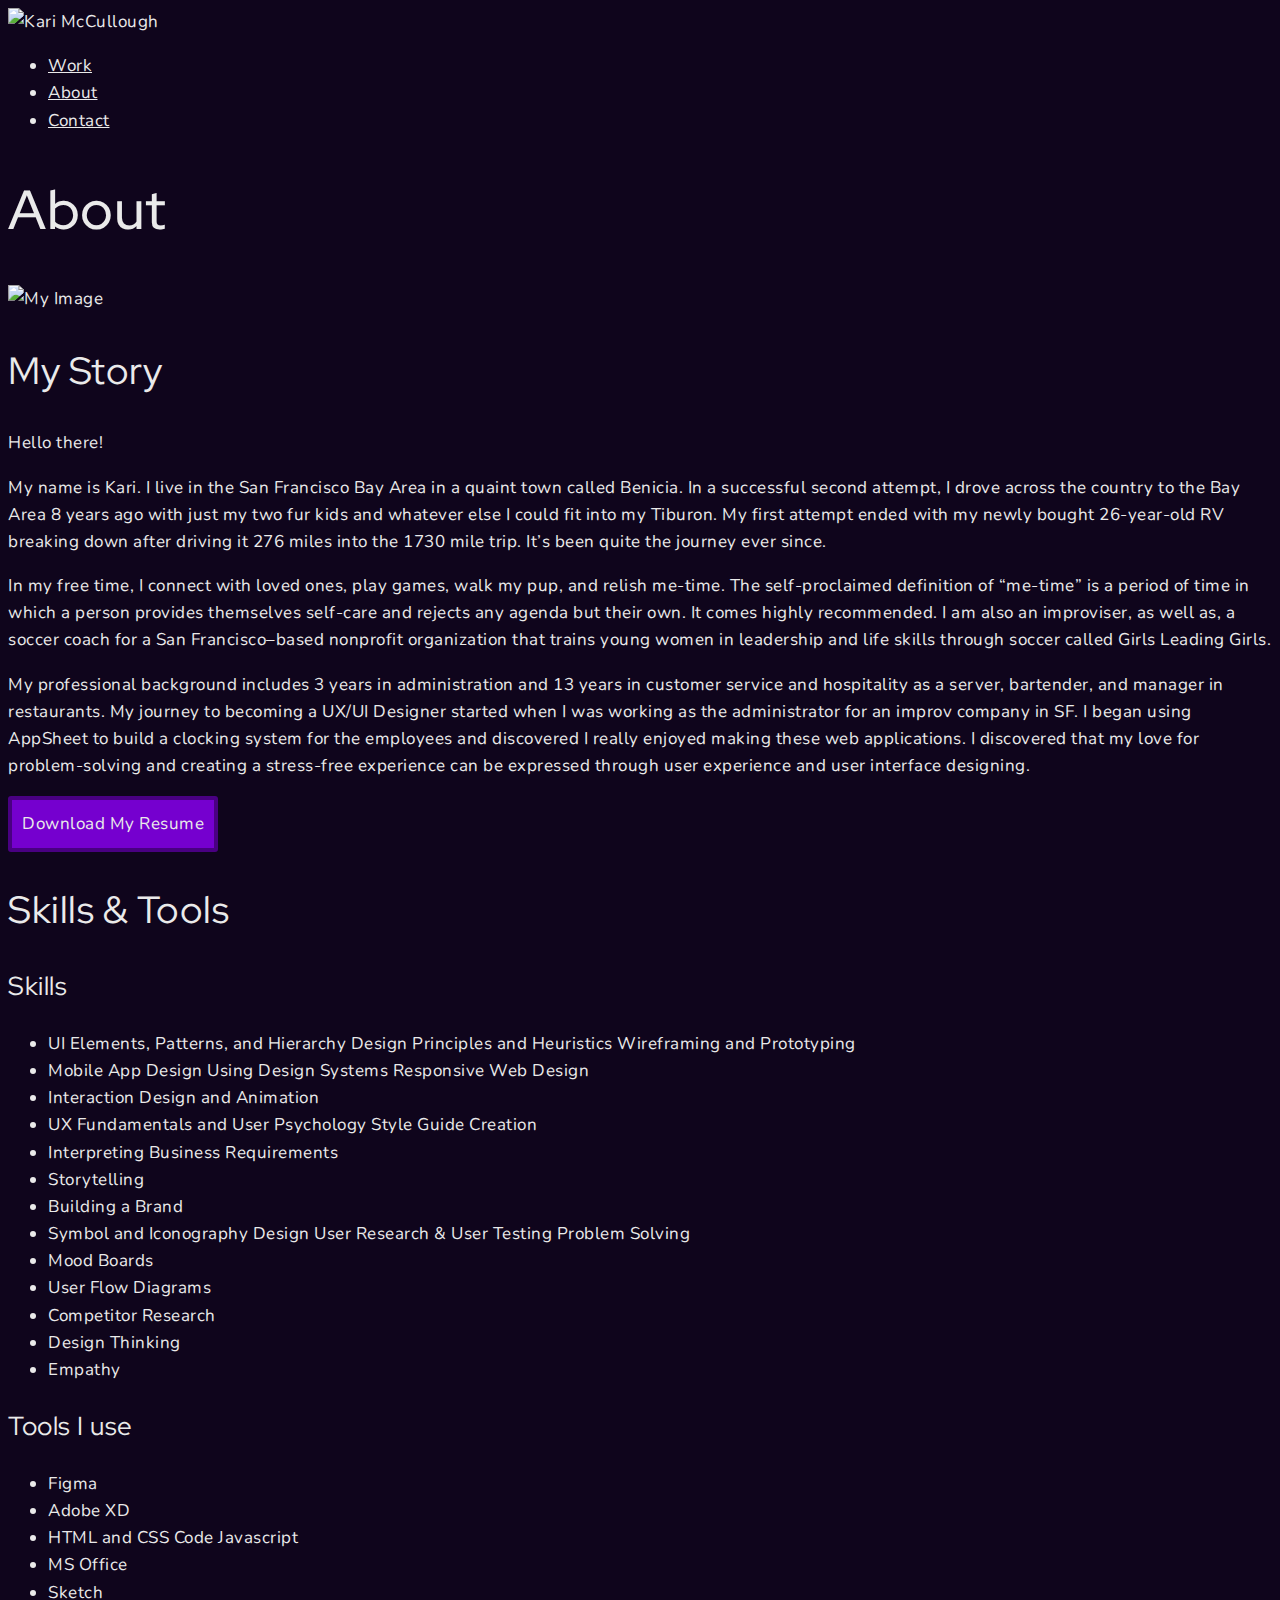
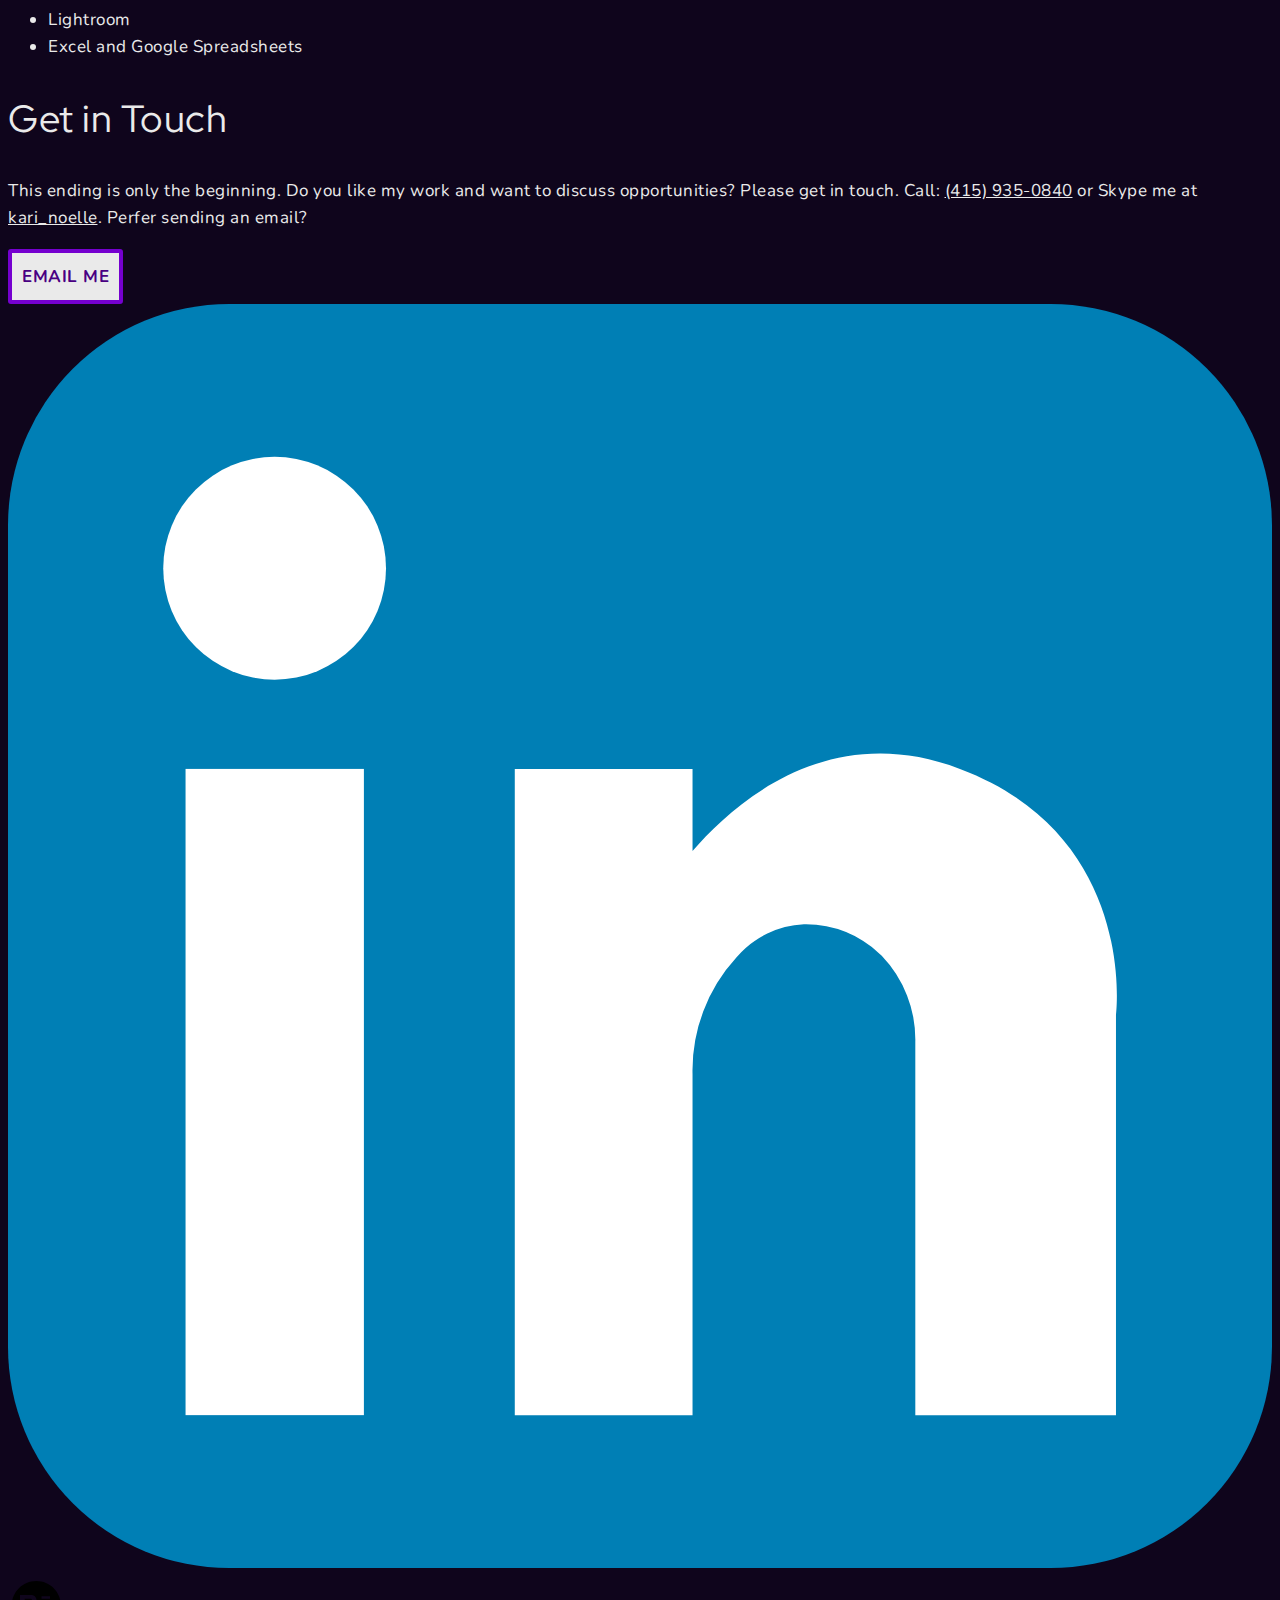
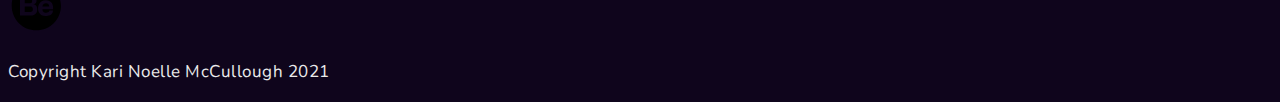
==== about.html @ 7c4b744f "Update about.html" ====
<!DOCTYPE html>
<html lang="en" dir="ltr">

<head>
  <meta charset="utf-8">
  <title>About Kari Noelle McCullough</title>
  <link rel="stylesheet" type="text/css" href="https://cdnjs.cloudflare.com/ajax/libs/normalize/8.0.1/normalize.min.css">
  <link rel="stylesheet" type="text/css" href="css/style.css">
  <link rel="preconnect" href="https://fonts.gstatic.com">
  <link href="https://fonts.googleapis.com/css2?family=Nunito:ital,wght@0,400;0,600;0,700;1,400;1,600;1,700&family=Red+Hat+Display:ital,wght@0,400;0,500;1,400;1,500&display=swap" rel="stylesheet">
  <meta name="author" content="Kari McCullough">
  <meta name="description" content="Kari McCullough UX/UI Designer Portfolio About Contact page">
  <link rel="apple-touch-icon" sizes="180x180" href="/apple-touch-icon.png">
  <link rel="icon" type="image/png" sizes="32x32" href="favicons/favicon-32x32.png">
  <link rel="icon" type="image/png" sizes="16x16" href="favicons/favicon-16x16.png">
  <link rel="manifest" href="/site.webmanifest">
  <meta name="msapplication-TileColor" content="#da532c">
  <meta name="theme-color" content="#ffffff">
  <meta name="viewport" content="width=device-width, intial-scale=1">
</head>

<body>
  <header>
    <div>
      <img src="https://via.placeholder.com/150x50?text=i-ate-my-logo" alt="Kari McCullough" class="logo">
      <nav>
        <ul>
          <li><a href="index.html">Work</a></li>
          <li><a href="about.html">About</a></li>
          <li><a href="#Contact">Contact</a></li>
        </ul>
      </nav>
    </div>
  </header>

  <main>
    <div>
      <div>
        <h1>About</h1>
      </div>
    </div>
    <div>
      <div>
        <picture>
          <source srcset="img/self/bw-436.jpg" media="(max-width:767px)">
          <img src="img/self/bw-1200.jpg" alt="My Image">
        </picture>
        <div>
          <h2>My Story</h2>
          <p>Hello there!</p>
          <p>My name is Kari. I live in the San Francisco Bay Area in a quaint town called Benicia. In a successful second attempt, I drove across the country to the Bay Area 8 years ago with just my two fur kids and whatever else I could fit into my
            Tiburon. My first attempt ended with my newly bought 26-year-old RV breaking down after driving it 276 miles into the 1730 mile trip. It’s been quite the journey ever since.</p>
          <p>In my free time, I connect with loved ones, play games, walk my pup, and relish me-time. The self-proclaimed definition of “me-time” is a period of time in which a person provides themselves self-care and rejects any agenda but their
            own. It comes highly recommended. I am also an improviser, as well as, a soccer coach for a San Francisco–based nonprofit organization that trains young women in leadership and life skills through soccer called Girls Leading Girls.</p>
          <p>My professional background includes 3 years in administration and 13 years in customer service and hospitality as a server, bartender, and manager in restaurants. My journey to becoming a UX/UI Designer started when I was working as the
            administrator for an improv company in SF. I began using AppSheet to build a clocking system for the employees and discovered I really enjoyed making these web applications. I discovered that my love for problem-solving and creating a
            stress-free experience can be expressed through user experience and user interface designing.</p>
          <a href="files/resume.pdf" class="button" download>Download My Resume</a>
        </div>
        <div>
          <h2>Skills & Tools</h2>
          <div>
            <h3>Skills</h3>
            <ul>
              <li>UI Elements, Patterns, and Hierarchy Design Principles and Heuristics Wireframing and Prototyping</li>
              <li>Mobile App Design Using Design Systems Responsive Web Design</li>
              <li>Interaction Design and Animation</li>
              <li>UX Fundamentals and User Psychology Style Guide Creation</li>
              <li>Interpreting Business Requirements</li>
              <li>Storytelling</li>
              <li>Building a Brand</li>
              <li>Symbol and Iconography Design User Research & User Testing Problem Solving</li>
              <li>Mood Boards</li>
              <li>User Flow Diagrams</li>
              <li>Competitor Research</li>
              <li>Design Thinking</li>
              <li>Empathy</li>
            </ul>
          </div>
          <div>
            <h3>Tools I use</h3>
            <ul>
              <li>Figma</li>
              <li>Adobe XD</li>
              <li>HTML and CSS Code Javascript</li>
              <li>MS Office</li>
              <li>Sketch</li>
              <li>Lightroom</li>
              <li>Excel and Google Spreadsheets</li>
            </ul>
          </div>
        </div>
      </div>
    </div>
  </main>

  <footer id="contact">
    <div>
      <h2>Get in Touch</h2>
      <p>
        This ending is only the beginning. Do you like my work and want to discuss opportunities? Please get in touch. Call: <a href="tel:‪415-935-0840‬">‪(415) 935-0840‬</a> or Skype me at <a href="skype:kari_noelle">kari_noelle</a>. Perfer sending
        an email?
      </p>
      <div>
        <a href="mailto:thekarinoelle@gmail.com" class="button contact">Email me</a>
      </div>
      <div class="social-icons">
        <a href="https://www.linkedin.com/in/kari-mccullough-8a9638170/" target="_blank">
          <svg viewBox="0 0 64 64" xmlns="http://www.w3.org/2000/svg">
            <defs>
              <style>
                .cls-1 {
                  fill: #007fb5;
                }

                .cls-2 {
                  fill: #fff;
                }
              </style>
            </defs>
            <title />
            <g data-name="14-linkedin" id="_14-linkedin">
              <rect class="cls-1" height="64" rx="11.2" ry="11.2" width="64" />
              <rect class="cls-2" height="32.72" width="9.03" x="8.99" y="23.54" />
              <path class="cls-2" d="M48.2,23.54C41.54,21,36.72,25.3,34.66,27.7V23.54h-9V56.26h9V39a8.45,8.45,0,0,1,2.23-5.92,4.75,4.75,0,0,1,3.41-1.67A5.42,5.42,0,0,1,44.24,33a6.13,6.13,0,0,1,1.7,4.35V56.26H56.1V36S57.23,26.92,48.2,23.54Z" />
              <circle class="cls-2" cx="13.5" cy="13.38" r="5.64" />
            </g>
          </svg>
        </a>
        <a href="https://www.behance.net/thekarinoelle" target="_blank">
          <svg enable-background="new 0 0 56.693 56.693" height="56.693px" id="Layer_1" version="1.1" viewBox="0 0 56.693 56.693" width="56.693px" xml:space="preserve" xmlns="http://www.w3.org/2000/svg" xmlns:xlink="http://www.w3.org/1999/xlink">
            <g>
              <path d="M38.031,27.257c-3.174,0-3.615,3.168-3.615,3.168h6.748C41.164,30.425,41.207,27.257,38.031,27.257z" />
              <path d="M22.721,30.425h-5.982v5.492h5.296c0.09,0,0.225,0.002,0.383,0c0.852-0.02,2.467-0.268,2.467-2.67   C24.885,30.396,22.721,30.425,22.721,30.425z" />
              <path
                d="M28.348,5.101c-13.6,0-24.625,11.023-24.625,24.623c0,13.6,11.025,24.625,24.625,24.625   c13.598,0,24.623-11.025,24.623-24.625C52.971,16.125,41.945,5.101,28.348,5.101z M33.531,20.231h8.477v2.53h-8.477V20.231z    M29.246,33.503c0,6.271-6.525,6.064-6.525,6.064h-5.982h-0.175h-4.535V19.021h4.535h0.175h5.982c3.248,0,5.812,1.794,5.812,5.47   c0,3.676-3.135,3.91-3.135,3.91C29.531,28.401,29.246,33.503,29.246,33.503z M45.104,33.167H34.457   c0,3.816,3.615,3.576,3.615,3.576c3.414,0,3.295-2.211,3.295-2.211h3.617c0,5.867-7.033,5.465-7.033,5.465   c-8.436,0-7.893-7.855-7.893-7.855s-0.008-7.893,7.893-7.893C46.268,24.249,45.104,33.167,45.104,33.167z" />
              <path d="M24.174,24.81c0-2.137-1.453-2.137-1.453-2.137h-0.77h-5.212v4.584h5.611C23.318,27.257,24.174,26.946,24.174,24.81z" />
            </g>
          </svg>
        </a>
      </div>
      <div>
        <p>Copyright Kari Noelle McCullough 2021</p>
      </div>
    </div>
  </footer>
</body>

</html>
---- css/style.css ----
/*
colors used:
Primary Color (LightPurple): #7500CF;
Secondary Color (DarkPurple): #490082;
Font (White): #EAEAEA;
Background (Black): #0F051C;

  font-family: 'Red Hat Display', sans-serif;
*/
body {
  background-color: #0F051C;
  font-family: 'Nunito', sans-serif;
  font-size: 17px;
  font-weight: 400;
  line-height: 1.6;
  letter-spacing: 0.5px;
  color: #EAEAEA;
}

h1, h2, h3, h4 {
  font-family: 'Red Hat Display', sans-serif;
  line-height: 1.4;
}

h1 {
  font-size: 3.25em;
  font-weight: 500;
}

h2 {
  font-size: 2.25em;
  font-weight: 400;
}

h3 {
  font-size: 1.5em;
  font-weight: 400;
}

h4 {
  font-size: 1.35em;
  font-weight: 500;
}

img {
  width: 100%;
}

a {
  background-color: #0F051C;
  color: #EAEAEA;
  text-decoration: underline;
}

a:visited {
  color: #EAEAEA;
}

a:hover,
a:focus {
  background-color: #0F051C;
  color: #7500CF;
  text-decoration: underline;
}

a:active {
  background-color: #0F051C;
  color: #490082;
}

.button {
  display: inline-block;
  background-color: #7500CF;
  color: #EAEAEA;
  font-weight: 400;
  padding: 10px;
  border-radius: 3px;
  border: 4px solid #490082;
  transition: 0.2s opacity;
  text-decoration: none;
}

.button:hover {
  color: #EAEAEA;
  background-color: #490082;
  text-decoration: none;
}

.button:active {
  color: #490082;
  background-color: #EAEAEA;
  text-decoration: none;
}

.button.contact {
  background-color: #EAEAEA;
  color: #490082;
  font-weight: 700;
  text-transform: uppercase;
  border: 4px solid #7500CF;
  text-decoration: none;
}

.button.contact:hover {
  background-color: #7500CF;
  color: #EAEAEA;
  font-weight: 700;
  text-transform: uppercase;
  text-decoration: none;
}

.button.contact:active {
  background-color: #EAEAEA;
  color: #490082;
  font-weight: 700;
  text-transform: uppercase;
  border: 4px solid #7500CF;
  text-decoration: none;
}

#watchguide-main {
  background-color: #333333;
  font-family: 'Fira Sans Condensed', sans-serif;
  font-size: 36px;
  font-weight: 400;
  color: Black;
}

.watchguide.header1{
  background-color: #333333;
  font-family: 'Fira Sans Condensed', sans-serif;
  font-size: 72px;
  font-weight: 700;
  letter-spacing: 0.37px;
  color: #E2AB41;
}

.watchguide.header2 {
  background-color: #333333;
  font-family: 'Fira Sans Condensed', sans-serif;
  font-size: 48px;
  font-weight: 700;
  letter-spacing: 0.37px;
  color: #E2AB41;
}

.watchguide.header3 {
  background-color: #333333;
  font-family: 'Fira Sans Condensed', sans-serif;
  font-size: 36px;
  font-weight: 400;
  color: #ffffff;
}

.watchguide.section.background {
  background-color: rgba(255, 255, 255, 0.87);
  color: black;
}

/*
colors used:
Primary Color (LightPurple): #7500CF;
Secondary Color (DarkPurple): #490082;
Font (White): #EAEAEA;
Background (Black): #0F051C;

  font-family: 'Red Hat Display', sans-serif;
*/
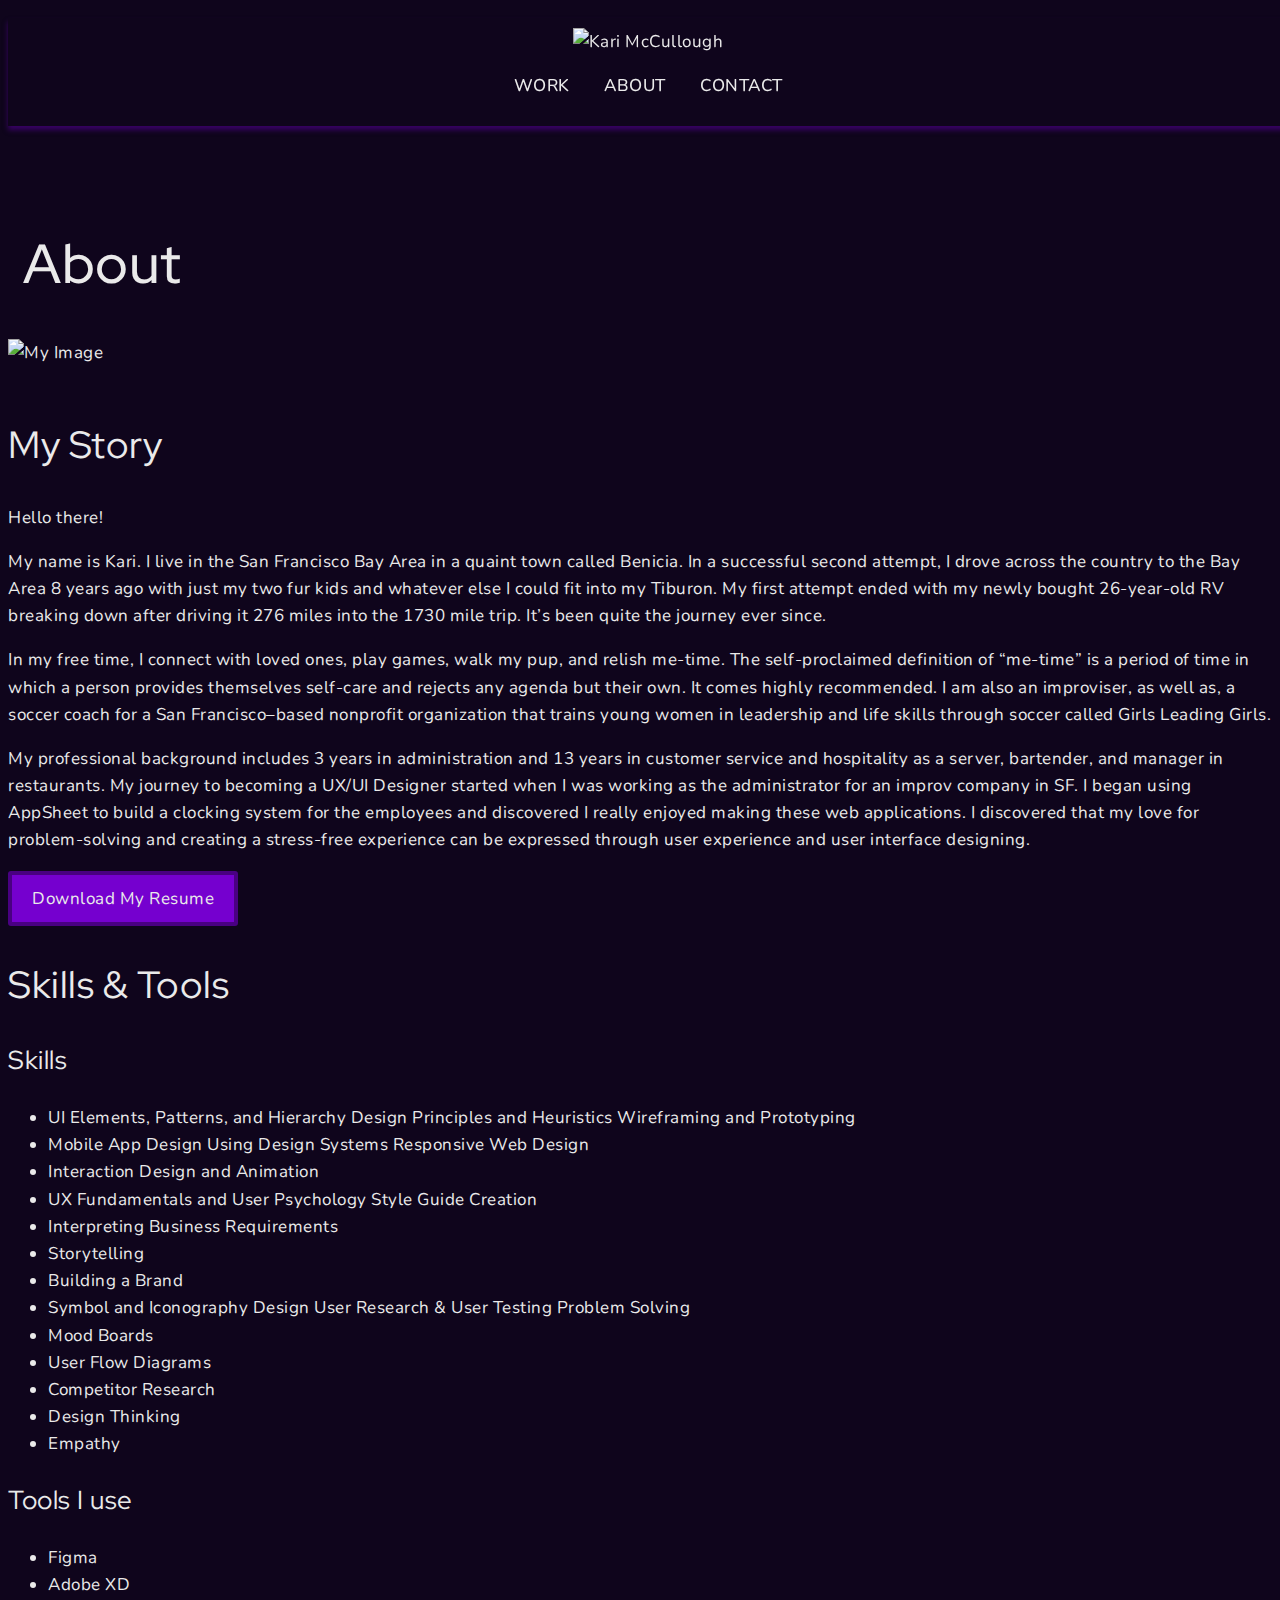
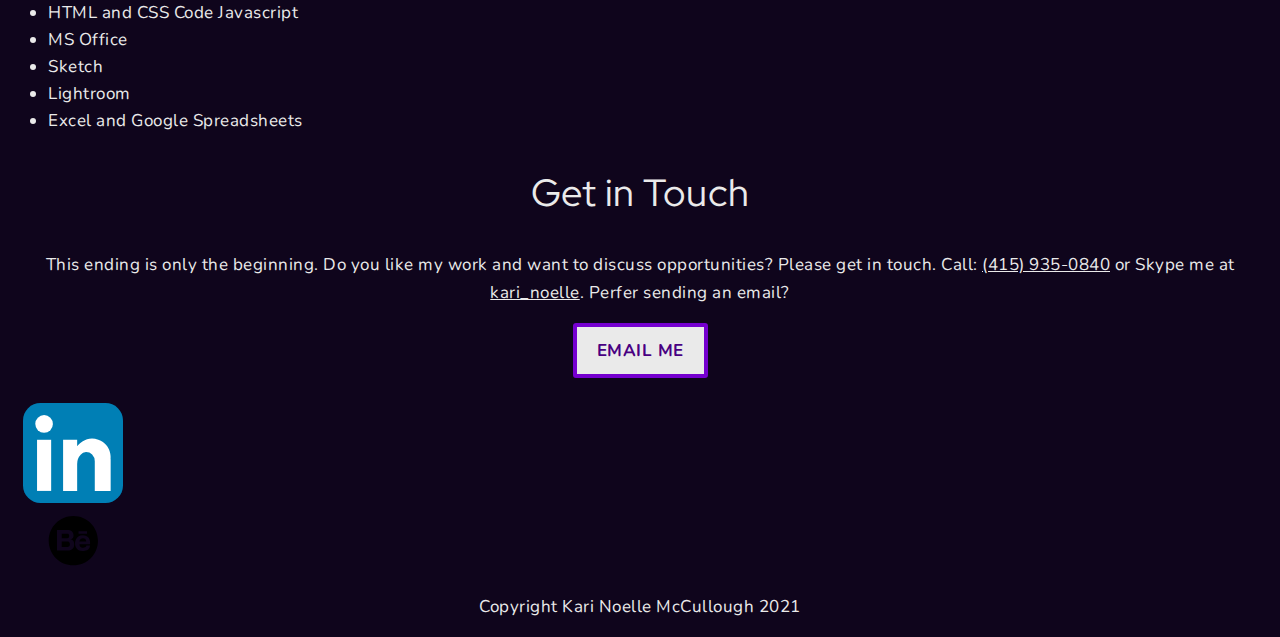
==== commit 9dc4ae35: "update about.html, css/style.css, index.html, watchguide.html" ====
--- a/about.html
+++ b/about.html
@@ -21,10 +21,10 @@
 
 <body>
   <header>
-    <div>
+    <div class="container">
       <img src="https://via.placeholder.com/150x50?text=i-ate-my-logo" alt="Kari McCullough" class="logo">
       <nav>
-        <ul>
+        <ul class="navigation">
           <li><a href="index.html">Work</a></li>
           <li><a href="about.html">About</a></li>
           <li><a href="#Contact">Contact</a></li>
@@ -34,25 +34,28 @@
   </header>
 
   <main>
-    <div>
-      <div>
+    <div id="hero">
+      <div class="container">
         <h1>About</h1>
       </div>
-    </div>
-    <div>
       <div>
         <picture>
           <source srcset="img/self/bw-436.jpg" media="(max-width:767px)">
           <img src="img/self/bw-1200.jpg" alt="My Image">
         </picture>
+      </div>
+    </div>
+    <div id="about">
         <div>
           <h2>My Story</h2>
           <p>Hello there!</p>
-          <p>My name is Kari. I live in the San Francisco Bay Area in a quaint town called Benicia. In a successful second attempt, I drove across the country to the Bay Area 8 years ago with just my two fur kids and whatever else I could fit into my
+          <p>My name is Kari. I live in the San Francisco Bay Area in a quaint town called Benicia. In a successful second attempt, I drove across the country to the Bay Area 8 years ago with just my two fur kids and whatever else I could fit into
+            my
             Tiburon. My first attempt ended with my newly bought 26-year-old RV breaking down after driving it 276 miles into the 1730 mile trip. It’s been quite the journey ever since.</p>
           <p>In my free time, I connect with loved ones, play games, walk my pup, and relish me-time. The self-proclaimed definition of “me-time” is a period of time in which a person provides themselves self-care and rejects any agenda but their
             own. It comes highly recommended. I am also an improviser, as well as, a soccer coach for a San Francisco–based nonprofit organization that trains young women in leadership and life skills through soccer called Girls Leading Girls.</p>
-          <p>My professional background includes 3 years in administration and 13 years in customer service and hospitality as a server, bartender, and manager in restaurants. My journey to becoming a UX/UI Designer started when I was working as the
+          <p>My professional background includes 3 years in administration and 13 years in customer service and hospitality as a server, bartender, and manager in restaurants. My journey to becoming a UX/UI Designer started when I was working as
+            the
             administrator for an improv company in SF. I began using AppSheet to build a clocking system for the employees and discovered I really enjoyed making these web applications. I discovered that my love for problem-solving and creating a
             stress-free experience can be expressed through user experience and user interface designing.</p>
           <a href="files/resume.pdf" class="button" download>Download My Resume</a>
@@ -91,18 +94,22 @@
           </div>
         </div>
       </div>
-    </div>
   </main>
 
   <footer id="contact">
-    <div>
-      <h2>Get in Touch</h2>
+    <div class="container">
+      <div>
+        <h2>Get in Touch</h2>
+      </div>
       <p>
         This ending is only the beginning. Do you like my work and want to discuss opportunities? Please get in touch. Call: <a href="tel:‪415-935-0840‬">‪(415) 935-0840‬</a> or Skype me at <a href="skype:kari_noelle">kari_noelle</a>. Perfer sending
         an email?
       </p>
       <div>
         <a href="mailto:thekarinoelle@gmail.com" class="button contact">Email me</a>
+      </div>
+      <div class="row">
+
       </div>
       <div class="social-icons">
         <a href="https://www.linkedin.com/in/kari-mccullough-8a9638170/" target="_blank">
--- a/css/style.css
+++ b/css/style.css
@@ -7,6 +7,26 @@
 
   font-family: 'Red Hat Display', sans-serif;
 */
+* {
+  box-sizing: border-box;
+}
+
+header {
+  background-color: #0F051C;
+  color: #EAEAEA;
+  padding: 10px 0;
+  margin: 10px auto;
+  text-align: center;
+  list-style-type: none;
+  box-shadow: 0px 4px 5px 0px rgba(73, 0, 130, 0.70);
+  position: fixed;
+  width: 100%;
+}
+
+main {
+  padding-top: 160px;
+}
+
 body {
   background-color: #0F051C;
   font-family: 'Nunito', sans-serif;
@@ -53,6 +73,7 @@
 }
 
 a:visited {
+  background-color: #0F051C;
   color: #EAEAEA;
 }
 
@@ -73,7 +94,7 @@
   background-color: #7500CF;
   color: #EAEAEA;
   font-weight: 400;
-  padding: 10px;
+  padding: 10px 20px;
   border-radius: 3px;
   border: 4px solid #490082;
   transition: 0.2s opacity;
@@ -121,40 +142,141 @@
 #watchguide-main {
   background-color: #333333;
   font-family: 'Fira Sans Condensed', sans-serif;
-  font-size: 36px;
-  font-weight: 400;
+  font-size: 16px;
+  font-weight: 400;
+  letter-spacing: 0.5px;
   color: Black;
-}
-
-.watchguide.header1{
+  max-width: 90%;
+  margin: auto;
+}
+
+#watchguide-main h1 {
   background-color: #333333;
   font-family: 'Fira Sans Condensed', sans-serif;
-  font-size: 72px;
+  font-size: 3.8em;
+  font-weight: 700;
+  letter-spacing: 0.374px;
+  color: #E2AB41;
+}
+
+#watchguide-main h2 {
+  background-color: #333333;
+  font-family: 'Fira Sans Condensed', sans-serif;
+  font-size: 2em;
   font-weight: 700;
   letter-spacing: 0.37px;
   color: #E2AB41;
 }
 
-.watchguide.header2 {
-  background-color: #333333;
-  font-family: 'Fira Sans Condensed', sans-serif;
-  font-size: 48px;
-  font-weight: 700;
-  letter-spacing: 0.37px;
-  color: #E2AB41;
-}
-
-.watchguide.header3 {
-  background-color: #333333;
-  font-family: 'Fira Sans Condensed', sans-serif;
-  font-size: 36px;
-  font-weight: 400;
+#watchguide-main h3 {
+  background-color: #333333;
   color: #ffffff;
-}
-
-.watchguide.section.background {
+  font-size: 1.5em;
+}
+
+.section-light-background {
   background-color: rgba(255, 255, 255, 0.87);
   color: black;
+  padding: 10px;
+}
+
+/* Layout styling */
+.container {
+  padding: 0 15px;
+}
+
+.row {
+  margin: 25px 0;
+  /* 25px top and bottom, 0 left and right */
+}
+
+#hero {
+  background-color: #0F051C;
+  color: #EAEAEA;
+  padding: 20px 0;
+  display: inline-block;
+  width: 100%;
+}
+
+#hero h1 {
+  margin: 0;
+  padding: 0.67em 0;
+}
+
+#work .row {
+  padding-bottom: 25px;
+  border-bottom: 1px solid #4a4a4a
+}
+
+#work h3 {
+  text-align: center;
+  /* Centers text */
+}
+
+#work p {
+  text-align: center;
+  /* Centers text */
+}
+
+#contact {
+  text-align: center;
+}
+
+.logo {
+  max-width: 250px;
+}
+
+nav>ul {
+  list-style-type: none;
+  padding: 0;
+  display: inline-block;
+  width: 100%;
+}
+
+nav>ul>li {
+  display: inline-block;
+}
+
+nav>ul>li>a {
+  padding: 0 15px;
+  text-transform: uppercase;
+  font-weight: 500;
+  color: #EAEAEA;
+  background-color: #0F051C;
+  text-decoration: none;
+}
+
+nav>ul>li>a:visited {
+  color: #EAEAEA;
+  background-color: #0F051C;
+  text-decoration: none;
+}
+
+nav>ul>li>a:hover
+nav>ul>li>a:focus{
+  color: #7500CF;
+  font-weight: 700;
+  background-color: #0F051C;
+  text-decoration: underline;
+}
+
+nav>ul>li>a:active {
+  color: #490082;
+  background-color: #0F051C;
+  text-decoration: none;
+}
+
+.social-icons {
+  max-width: 100px;
+}
+
+.project-covers {
+  max-width: 90%;
+}
+
+#watchguide-palette {
+  max-width: 458px;
+  position: static;
 }
 
 /*
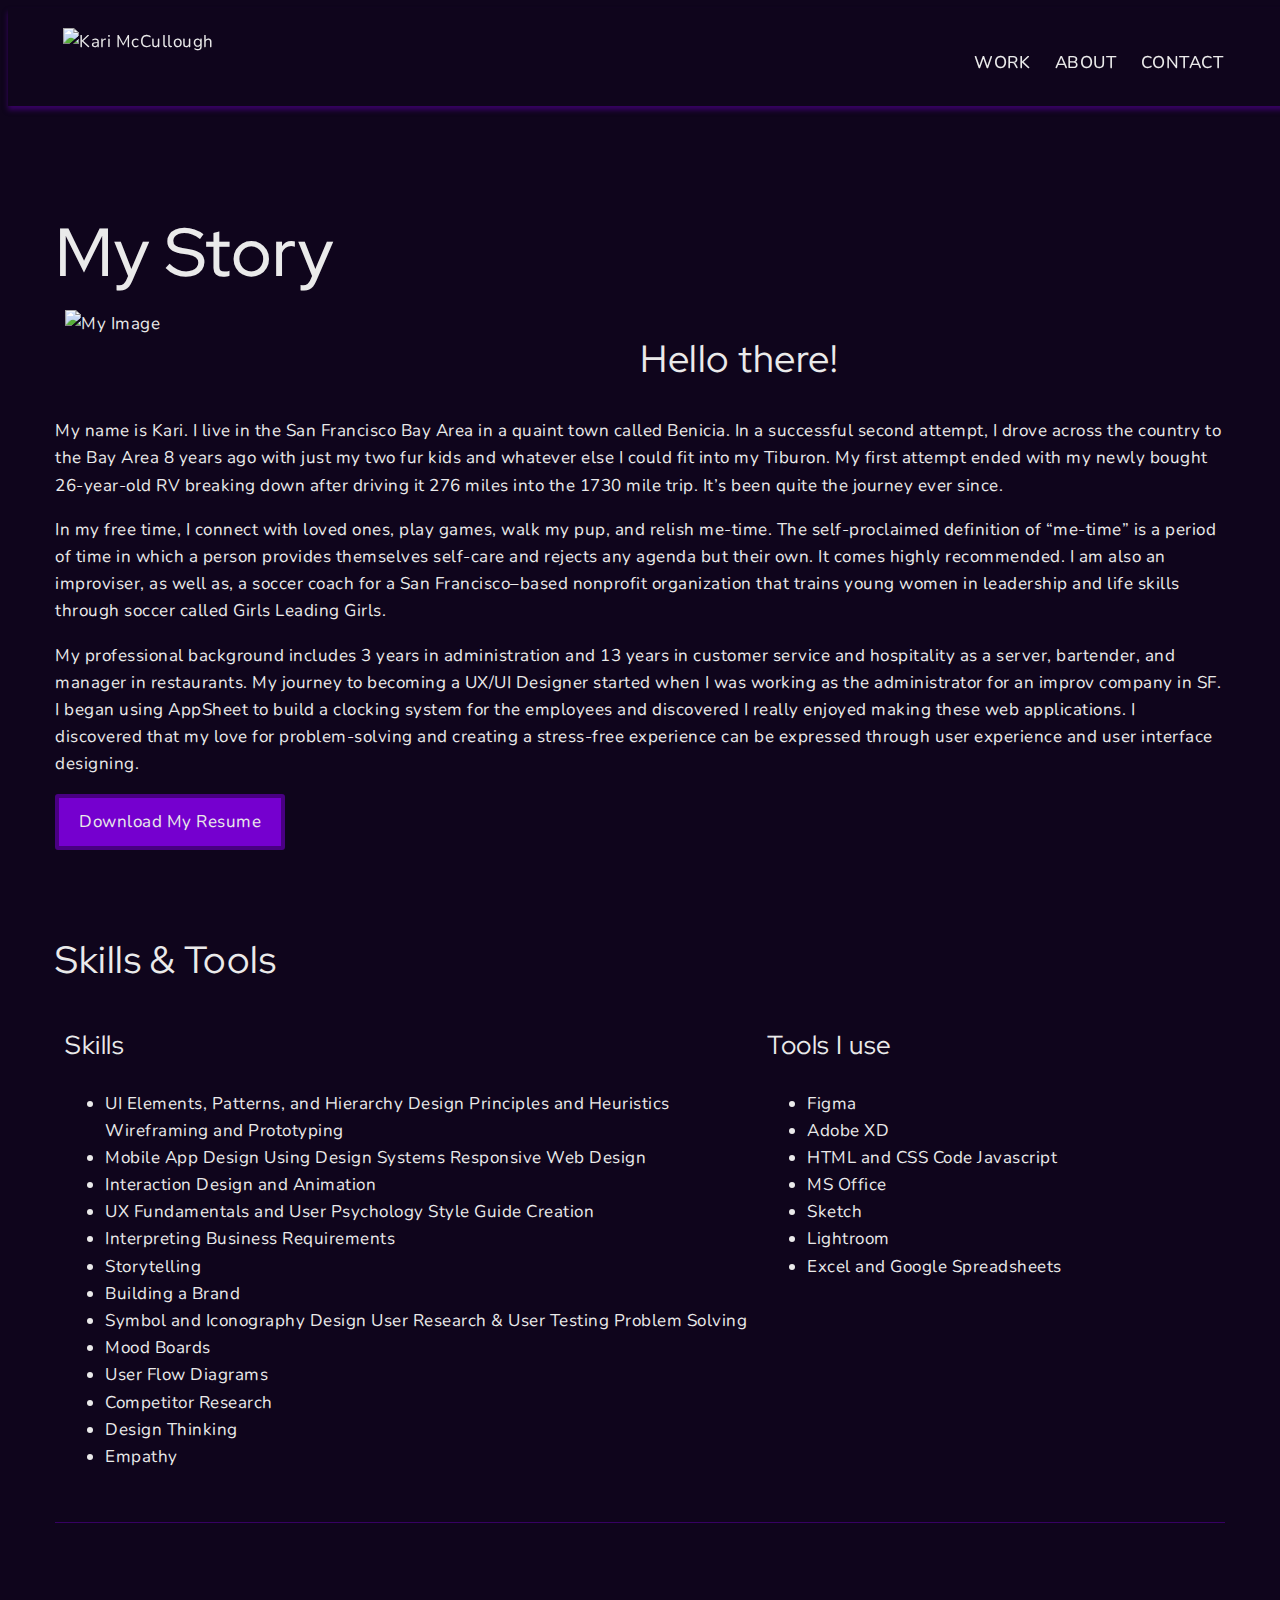
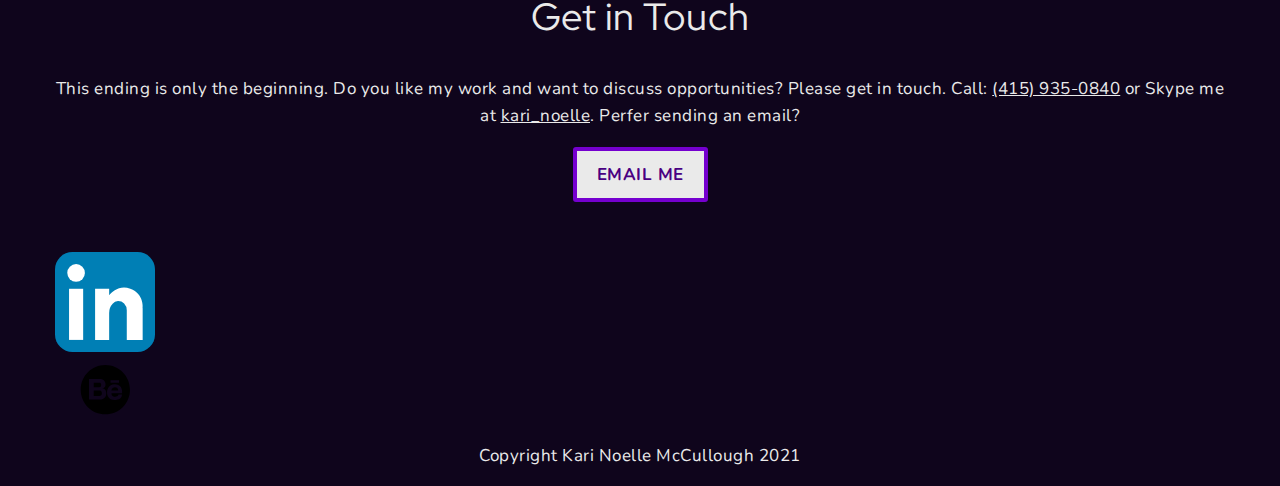
==== commit 34b6d60e: "Update about.html style.css .ds_store icon-animation.svg index.html" ====
--- a/about.html
+++ b/about.html
@@ -20,7 +20,7 @@
 </head>
 
 <body>
-  <header>
+  <header id="highlight-header">
     <div class="container">
       <img src="https://via.placeholder.com/150x50?text=i-ate-my-logo" alt="Kari McCullough" class="logo">
       <nav>
@@ -33,121 +33,128 @@
     </div>
   </header>
 
-  <main>
+  <main id="highlight-main">
     <div id="hero">
       <div class="container">
-        <h1>About</h1>
-      </div>
-      <div>
-        <picture>
-          <source srcset="img/self/bw-436.jpg" media="(max-width:767px)">
-          <img src="img/self/bw-1200.jpg" alt="My Image">
-        </picture>
-      </div>
-    </div>
-    <div id="about">
-        <div>
-          <h2>My Story</h2>
-          <p>Hello there!</p>
-          <p>My name is Kari. I live in the San Francisco Bay Area in a quaint town called Benicia. In a successful second attempt, I drove across the country to the Bay Area 8 years ago with just my two fur kids and whatever else I could fit into
-            my
-            Tiburon. My first attempt ended with my newly bought 26-year-old RV breaking down after driving it 276 miles into the 1730 mile trip. It’s been quite the journey ever since.</p>
-          <p>In my free time, I connect with loved ones, play games, walk my pup, and relish me-time. The self-proclaimed definition of “me-time” is a period of time in which a person provides themselves self-care and rejects any agenda but their
-            own. It comes highly recommended. I am also an improviser, as well as, a soccer coach for a San Francisco–based nonprofit organization that trains young women in leadership and life skills through soccer called Girls Leading Girls.</p>
-          <p>My professional background includes 3 years in administration and 13 years in customer service and hospitality as a server, bartender, and manager in restaurants. My journey to becoming a UX/UI Designer started when I was working as
-            the
-            administrator for an improv company in SF. I began using AppSheet to build a clocking system for the employees and discovered I really enjoyed making these web applications. I discovered that my love for problem-solving and creating a
-            stress-free experience can be expressed through user experience and user interface designing.</p>
-          <a href="files/resume.pdf" class="button" download>Download My Resume</a>
-        </div>
-        <div>
-          <h2>Skills & Tools</h2>
+        <div class="row">
           <div>
-            <h3>Skills</h3>
-            <ul>
-              <li>UI Elements, Patterns, and Hierarchy Design Principles and Heuristics Wireframing and Prototyping</li>
-              <li>Mobile App Design Using Design Systems Responsive Web Design</li>
-              <li>Interaction Design and Animation</li>
-              <li>UX Fundamentals and User Psychology Style Guide Creation</li>
-              <li>Interpreting Business Requirements</li>
-              <li>Storytelling</li>
-              <li>Building a Brand</li>
-              <li>Symbol and Iconography Design User Research & User Testing Problem Solving</li>
-              <li>Mood Boards</li>
-              <li>User Flow Diagrams</li>
-              <li>Competitor Research</li>
-              <li>Design Thinking</li>
-              <li>Empathy</li>
-            </ul>
+            <h1>My Story</h1>
+          </div>
+          <div class="col-md-6 col-lg-8 col-xlp-4">
+            <picture>
+              <source srcset="img/self/bw-600.jpg" media="(max-width:767px)">
+              <img src="img/self/bw-1200.jpg" alt="My Image">
+            </picture>
           </div>
           <div>
-            <h3>Tools I use</h3>
-            <ul>
-              <li>Figma</li>
-              <li>Adobe XD</li>
-              <li>HTML and CSS Code Javascript</li>
-              <li>MS Office</li>
-              <li>Sketch</li>
-              <li>Lightroom</li>
-              <li>Excel and Google Spreadsheets</li>
-            </ul>
+            <h2>Hello there!</h2>
+            <p>My name is Kari. I live in the San Francisco Bay Area in a quaint town called Benicia. In a successful second attempt, I drove across the country to the Bay Area 8 years ago with just my two fur kids and whatever else I could fit into
+              my Tiburon. My first attempt ended with my newly bought 26-year-old RV breaking down after driving it 276 miles into the 1730 mile trip. It’s been quite the journey ever since.</p>
+            <p>In my free time, I connect with loved ones, play games, walk my pup, and relish me-time. The self-proclaimed definition of “me-time” is a period of time in which a person provides themselves self-care and rejects any agenda but their
+              own. It comes highly recommended. I am also an improviser, as well as, a soccer coach for a San Francisco–based nonprofit organization that trains young women in leadership and life skills through soccer called Girls Leading Girls.</p>
+            <p>My professional background includes 3 years in administration and 13 years in customer service and hospitality as a server, bartender, and manager in restaurants. My journey to becoming a UX/UI Designer started when I was working as
+              the
+              administrator for an improv company in SF. I began using AppSheet to build a clocking system for the employees and discovered I really enjoyed making these web applications. I discovered that my love for problem-solving and creating a
+              stress-free experience can be expressed through user experience and user interface designing.</p>
+            <a href="files/resume.pdf" class="button" download>Download My Resume</a>
           </div>
         </div>
       </div>
+    </div>
+    <div id="work" class="container">
+      <div class="row">
+        <div class="">
+          <h2>Skills & Tools</h2> <!-- How can I increase space between the button and this h2? -->
+        </div>
+        <div class="column col-md-6 col-lg-7">
+          <h3>Skills</h3>
+          <ul>
+            <li>UI Elements, Patterns, and Hierarchy Design Principles and Heuristics Wireframing and Prototyping</li>
+            <li>Mobile App Design Using Design Systems Responsive Web Design</li>
+            <li>Interaction Design and Animation</li>
+            <li>UX Fundamentals and User Psychology Style Guide Creation</li>
+            <li>Interpreting Business Requirements</li>
+            <li>Storytelling</li>
+            <li>Building a Brand</li>
+            <li>Symbol and Iconography Design User Research & User Testing Problem Solving</li>
+            <li>Mood Boards</li>
+            <li>User Flow Diagrams</li>
+            <li>Competitor Research</li>
+            <li>Design Thinking</li>
+            <li>Empathy</li>
+          </ul>
+        </div>
+        <div class="column col-md-6 col-lg-5">
+          <h3>Tools I use</h3>
+          <ul>
+            <li>Figma</li>
+            <li>Adobe XD</li>
+            <li>HTML and CSS Code Javascript</li>
+            <li>MS Office</li>
+            <li>Sketch</li>
+            <li>Lightroom</li>
+            <li>Excel and Google Spreadsheets</li>
+          </ul>
+        </div>
+      </div>
+    </div>
   </main>
 
-  <footer id="contact">
-    <div class="container">
-      <div>
-        <h2>Get in Touch</h2>
-      </div>
-      <p>
-        This ending is only the beginning. Do you like my work and want to discuss opportunities? Please get in touch. Call: <a href="tel:‪415-935-0840‬">‪(415) 935-0840‬</a> or Skype me at <a href="skype:kari_noelle">kari_noelle</a>. Perfer sending
-        an email?
-      </p>
-      <div>
-        <a href="mailto:thekarinoelle@gmail.com" class="button contact">Email me</a>
-      </div>
-      <div class="row">
+  <footer id="highlight-footer">
+    <div id="contact">
+      <div class="container">
+        <div>
+          <h2>Get in Touch</h2>
+        </div>
+        <p>
+          This ending is only the beginning. Do you like my work and want to discuss opportunities? Please get in touch. Call: <a href="tel:‪415-935-0840‬">‪(415) 935-0840‬</a> or Skype me at <a href="skype:kari_noelle">kari_noelle</a>. Perfer
+          sending
+          an email?
+        </p>
+        <div>
+          <a href="mailto:thekarinoelle@gmail.com" class="button contact">Email me</a>
+        </div>
+        <div class="row">
 
-      </div>
-      <div class="social-icons">
-        <a href="https://www.linkedin.com/in/kari-mccullough-8a9638170/" target="_blank">
-          <svg viewBox="0 0 64 64" xmlns="http://www.w3.org/2000/svg">
-            <defs>
-              <style>
-                .cls-1 {
-                  fill: #007fb5;
-                }
+        </div>
+        <div class="social-icons">
+          <a href="https://www.linkedin.com/in/kari-mccullough-8a9638170/" target="_blank">
+            <svg viewBox="0 0 64 64" xmlns="http://www.w3.org/2000/svg">
+              <defs>
+                <style>
+                  .cls-1 {
+                    fill: #007fb5;
+                  }
 
-                .cls-2 {
-                  fill: #fff;
-                }
-              </style>
-            </defs>
-            <title />
-            <g data-name="14-linkedin" id="_14-linkedin">
-              <rect class="cls-1" height="64" rx="11.2" ry="11.2" width="64" />
-              <rect class="cls-2" height="32.72" width="9.03" x="8.99" y="23.54" />
-              <path class="cls-2" d="M48.2,23.54C41.54,21,36.72,25.3,34.66,27.7V23.54h-9V56.26h9V39a8.45,8.45,0,0,1,2.23-5.92,4.75,4.75,0,0,1,3.41-1.67A5.42,5.42,0,0,1,44.24,33a6.13,6.13,0,0,1,1.7,4.35V56.26H56.1V36S57.23,26.92,48.2,23.54Z" />
-              <circle class="cls-2" cx="13.5" cy="13.38" r="5.64" />
-            </g>
-          </svg>
-        </a>
-        <a href="https://www.behance.net/thekarinoelle" target="_blank">
-          <svg enable-background="new 0 0 56.693 56.693" height="56.693px" id="Layer_1" version="1.1" viewBox="0 0 56.693 56.693" width="56.693px" xml:space="preserve" xmlns="http://www.w3.org/2000/svg" xmlns:xlink="http://www.w3.org/1999/xlink">
-            <g>
-              <path d="M38.031,27.257c-3.174,0-3.615,3.168-3.615,3.168h6.748C41.164,30.425,41.207,27.257,38.031,27.257z" />
-              <path d="M22.721,30.425h-5.982v5.492h5.296c0.09,0,0.225,0.002,0.383,0c0.852-0.02,2.467-0.268,2.467-2.67   C24.885,30.396,22.721,30.425,22.721,30.425z" />
-              <path
-                d="M28.348,5.101c-13.6,0-24.625,11.023-24.625,24.623c0,13.6,11.025,24.625,24.625,24.625   c13.598,0,24.623-11.025,24.623-24.625C52.971,16.125,41.945,5.101,28.348,5.101z M33.531,20.231h8.477v2.53h-8.477V20.231z    M29.246,33.503c0,6.271-6.525,6.064-6.525,6.064h-5.982h-0.175h-4.535V19.021h4.535h0.175h5.982c3.248,0,5.812,1.794,5.812,5.47   c0,3.676-3.135,3.91-3.135,3.91C29.531,28.401,29.246,33.503,29.246,33.503z M45.104,33.167H34.457   c0,3.816,3.615,3.576,3.615,3.576c3.414,0,3.295-2.211,3.295-2.211h3.617c0,5.867-7.033,5.465-7.033,5.465   c-8.436,0-7.893-7.855-7.893-7.855s-0.008-7.893,7.893-7.893C46.268,24.249,45.104,33.167,45.104,33.167z" />
-              <path d="M24.174,24.81c0-2.137-1.453-2.137-1.453-2.137h-0.77h-5.212v4.584h5.611C23.318,27.257,24.174,26.946,24.174,24.81z" />
-            </g>
-          </svg>
-        </a>
-      </div>
-      <div>
-        <p>Copyright Kari Noelle McCullough 2021</p>
+                  .cls-2 {
+                    fill: #fff;
+                  }
+                </style>
+              </defs>
+              <title />
+              <g data-name="14-linkedin" id="_14-linkedin">
+                <rect class="cls-1" height="64" rx="11.2" ry="11.2" width="64" />
+                <rect class="cls-2" height="32.72" width="9.03" x="8.99" y="23.54" />
+                <path class="cls-2" d="M48.2,23.54C41.54,21,36.72,25.3,34.66,27.7V23.54h-9V56.26h9V39a8.45,8.45,0,0,1,2.23-5.92,4.75,4.75,0,0,1,3.41-1.67A5.42,5.42,0,0,1,44.24,33a6.13,6.13,0,0,1,1.7,4.35V56.26H56.1V36S57.23,26.92,48.2,23.54Z" />
+                <circle class="cls-2" cx="13.5" cy="13.38" r="5.64" />
+              </g>
+            </svg>
+          </a>
+          <a href="https://www.behance.net/thekarinoelle" target="_blank">
+            <svg enable-background="new 0 0 56.693 56.693" height="56.693px" id="Layer_1" version="1.1" viewBox="0 0 56.693 56.693" width="56.693px" xml:space="preserve" xmlns="http://www.w3.org/2000/svg" xmlns:xlink="http://www.w3.org/1999/xlink">
+              <g>
+                <path d="M38.031,27.257c-3.174,0-3.615,3.168-3.615,3.168h6.748C41.164,30.425,41.207,27.257,38.031,27.257z" />
+                <path d="M22.721,30.425h-5.982v5.492h5.296c0.09,0,0.225,0.002,0.383,0c0.852-0.02,2.467-0.268,2.467-2.67   C24.885,30.396,22.721,30.425,22.721,30.425z" />
+                <path
+                  d="M28.348,5.101c-13.6,0-24.625,11.023-24.625,24.623c0,13.6,11.025,24.625,24.625,24.625   c13.598,0,24.623-11.025,24.623-24.625C52.971,16.125,41.945,5.101,28.348,5.101z M33.531,20.231h8.477v2.53h-8.477V20.231z    M29.246,33.503c0,6.271-6.525,6.064-6.525,6.064h-5.982h-0.175h-4.535V19.021h4.535h0.175h5.982c3.248,0,5.812,1.794,5.812,5.47   c0,3.676-3.135,3.91-3.135,3.91C29.531,28.401,29.246,33.503,29.246,33.503z M45.104,33.167H34.457   c0,3.816,3.615,3.576,3.615,3.576c3.414,0,3.295-2.211,3.295-2.211h3.617c0,5.867-7.033,5.465-7.033,5.465   c-8.436,0-7.893-7.855-7.893-7.855s-0.008-7.893,7.893-7.893C46.268,24.249,45.104,33.167,45.104,33.167z" />
+                <path d="M24.174,24.81c0-2.137-1.453-2.137-1.453-2.137h-0.77h-5.212v4.584h5.611C23.318,27.257,24.174,26.946,24.174,24.81z" />
+              </g>
+            </svg>
+          </a>
+        </div>
+        <div>
+          <p>Copyright Kari Noelle McCullough 2021</p>
+        </div>
       </div>
     </div>
   </footer>
--- a/css/style.css
+++ b/css/style.css
@@ -15,7 +15,7 @@
   background-color: #0F051C;
   color: #EAEAEA;
   padding: 10px 0;
-  margin: 10px auto;
+  margin: 0px auto;
   text-align: center;
   list-style-type: none;
   box-shadow: 0px 4px 5px 0px rgba(73, 0, 130, 0.70);
@@ -24,7 +24,7 @@
 }
 
 main {
-  padding-top: 160px;
+  padding-top: 56px;
 }
 
 body {
@@ -90,6 +90,7 @@
 }
 
 .button {
+  /* Light purple fill; dark purple border; white font */
   display: inline-block;
   background-color: #7500CF;
   color: #EAEAEA;
@@ -102,15 +103,22 @@
 }
 
 .button:hover {
-  color: #EAEAEA;
-  background-color: #490082;
+  /* Dark purple fill; dark purple border; white font */
+  opacity: 0.8;
+  color: #EAEAEA;
+  background-color: #7500CF;
   text-decoration: none;
 }
 
 .button:active {
+  /* White fill; dark purple border; Light Purple font */
   color: #490082;
   background-color: #EAEAEA;
   text-decoration: none;
+}
+
+.button:visited {
+  background-color: #490082;
 }
 
 .button.contact {
@@ -147,22 +155,23 @@
   letter-spacing: 0.5px;
   color: Black;
   max-width: 90%;
-  margin: auto;
+  margin: 48px auto;
 }
 
 #watchguide-main h1 {
   background-color: #333333;
   font-family: 'Fira Sans Condensed', sans-serif;
-  font-size: 3.8em;
+  font-size: 3em;
   font-weight: 700;
   letter-spacing: 0.374px;
   color: #E2AB41;
+  padding: 16px;
 }
 
 #watchguide-main h2 {
   background-color: #333333;
   font-family: 'Fira Sans Condensed', sans-serif;
-  font-size: 2em;
+  font-size: 1.5em;
   font-weight: 700;
   letter-spacing: 0.37px;
   color: #E2AB41;
@@ -171,7 +180,12 @@
 #watchguide-main h3 {
   background-color: #333333;
   color: #ffffff;
-  font-size: 1.5em;
+  font-size: 1.25em;
+}
+
+#watchguide-palette {
+  max-width: 458px;
+  position: static;
 }
 
 .section-light-background {
@@ -190,36 +204,58 @@
   /* 25px top and bottom, 0 left and right */
 }
 
+.row::after {
+  content: "";
+  clear: both;
+  display: table;
+}
+
 #hero {
-  background-color: #0F051C;
   color: #EAEAEA;
   padding: 20px 0;
   display: inline-block;
   width: 100%;
+  margin-top: 120px;
 }
 
 #hero h1 {
   margin: 0;
-  padding: 0.67em 0;
+}
+
+#hero-index {
+  background-color: #7500CF;
+}
+
+#work h2 {
+  margin-top: 1em;
+  margin-bottom: .5em;
 }
 
 #work .row {
   padding-bottom: 25px;
-  border-bottom: 1px solid #4a4a4a
+  border-bottom: 1px solid rgba(73, 0, 130, 0.70);
 }
 
 #work h3 {
-  text-align: center;
-  /* Centers text */
+  text-align: left;
+  margin-top: .5em;
 }
 
 #work p {
-  text-align: center;
-  /* Centers text */
+  text-align: left;
 }
 
 #contact {
   text-align: center;
+  padding-top: 10px;
+}
+
+[class*="col-"] {
+  padding: 10px;
+}
+
+.col-sm-12 {
+  width: 100%;
 }
 
 .logo {
@@ -238,7 +274,7 @@
 }
 
 nav>ul>li>a {
-  padding: 0 15px;
+  padding: 0 10px;
   text-transform: uppercase;
   font-weight: 500;
   color: #EAEAEA;
@@ -252,8 +288,7 @@
   text-decoration: none;
 }
 
-nav>ul>li>a:hover
-nav>ul>li>a:focus{
+nav>ul>li>a:hover nav>ul>li>a:focus {
   color: #7500CF;
   font-weight: 700;
   background-color: #0F051C;
@@ -271,13 +306,143 @@
 }
 
 .project-covers {
-  max-width: 90%;
-}
-
-#watchguide-palette {
-  max-width: 458px;
-  position: static;
-}
+  max-width: 75%;
+}
+
+.highlight-blue {
+  background-color: blue;
+}
+
+.highlight-green {
+  background-color: green;
+}
+
+.highlight-red {
+  background-color: red;
+}
+
+.sun {
+  animation: 4s color-change infinite alternate linear;
+}
+
+.cloud-front {
+  animation: 30s cloud-move infinite alternate linear;
+}
+
+.cloud-back {
+  animation: 34s cloud-move-reverse infinite alternate linear;
+}
+
+@keyframes color-change {
+  0% {
+    fill: #edc655
+  }
+
+  50% {
+    fill: #fcffad;
+  }
+
+  100% {
+    fill: #f76414;
+  }
+}
+
+@keyframes cloud-move {
+  from {
+    transform: translate(0, -8px);
+  }
+
+  to {
+    transform: translate(200px, 8px);
+  }
+}
+
+@keyframes cloud-move-reverse {
+  from {
+    transform: translate(446px, 48px);
+  }
+
+  to {
+    transform: translate(100px, 48px);
+  }
+}
+
+/* ==============================
+Medium devices (640px and larger)
+================================= */
+@media only screen and (min-width: 640px) {
+  header {
+    text-align: unset;
+    padding: 20px 0 13px;
+  }
+
+  nav {
+    width: auto;
+    float: right;
+    margin-top: 4px;
+  }
+
+  #hero {
+    margin-top: 96px;
+  }
+
+  h1 {
+    font-size: 4em;
+  }
+
+  #hero span {
+    display: block;
+  }
+
+  [class*="col-"] {
+    float: left;
+  }
+
+  .col-md-6 {
+    width: 50%;
+  }
+
+  #hero-animation {
+    background-color: #7500CF;
+  }
+}
+
+/* ==============================
+Large devices (1024px or larger)
+================================= */
+@media only screen and (min-width: 1024px) {
+  .container {
+    max-width: 1200px;
+    margin-left: auto;
+    margin-right: auto;
+  }
+
+  [class*="col-"] {
+    float: left;
+  }
+
+  .col-lg-7 {
+    width: 60%;
+  }
+
+  .col-lg-5 {
+    width: 40%;
+  }
+
+  #hero-animation {
+    background-color: #7500CF;
+  }
+}
+
+/* ==============================
+X-large devices (1440px or larger)
+================================= */
+@media only screen and (min-width: 1440px) {}
+
+/* ==============================
+Extra-large devices (1920px or larger)
+================================= */
+@media only screen and (min-width: 1920px) {}
 
 /*
 colors used:
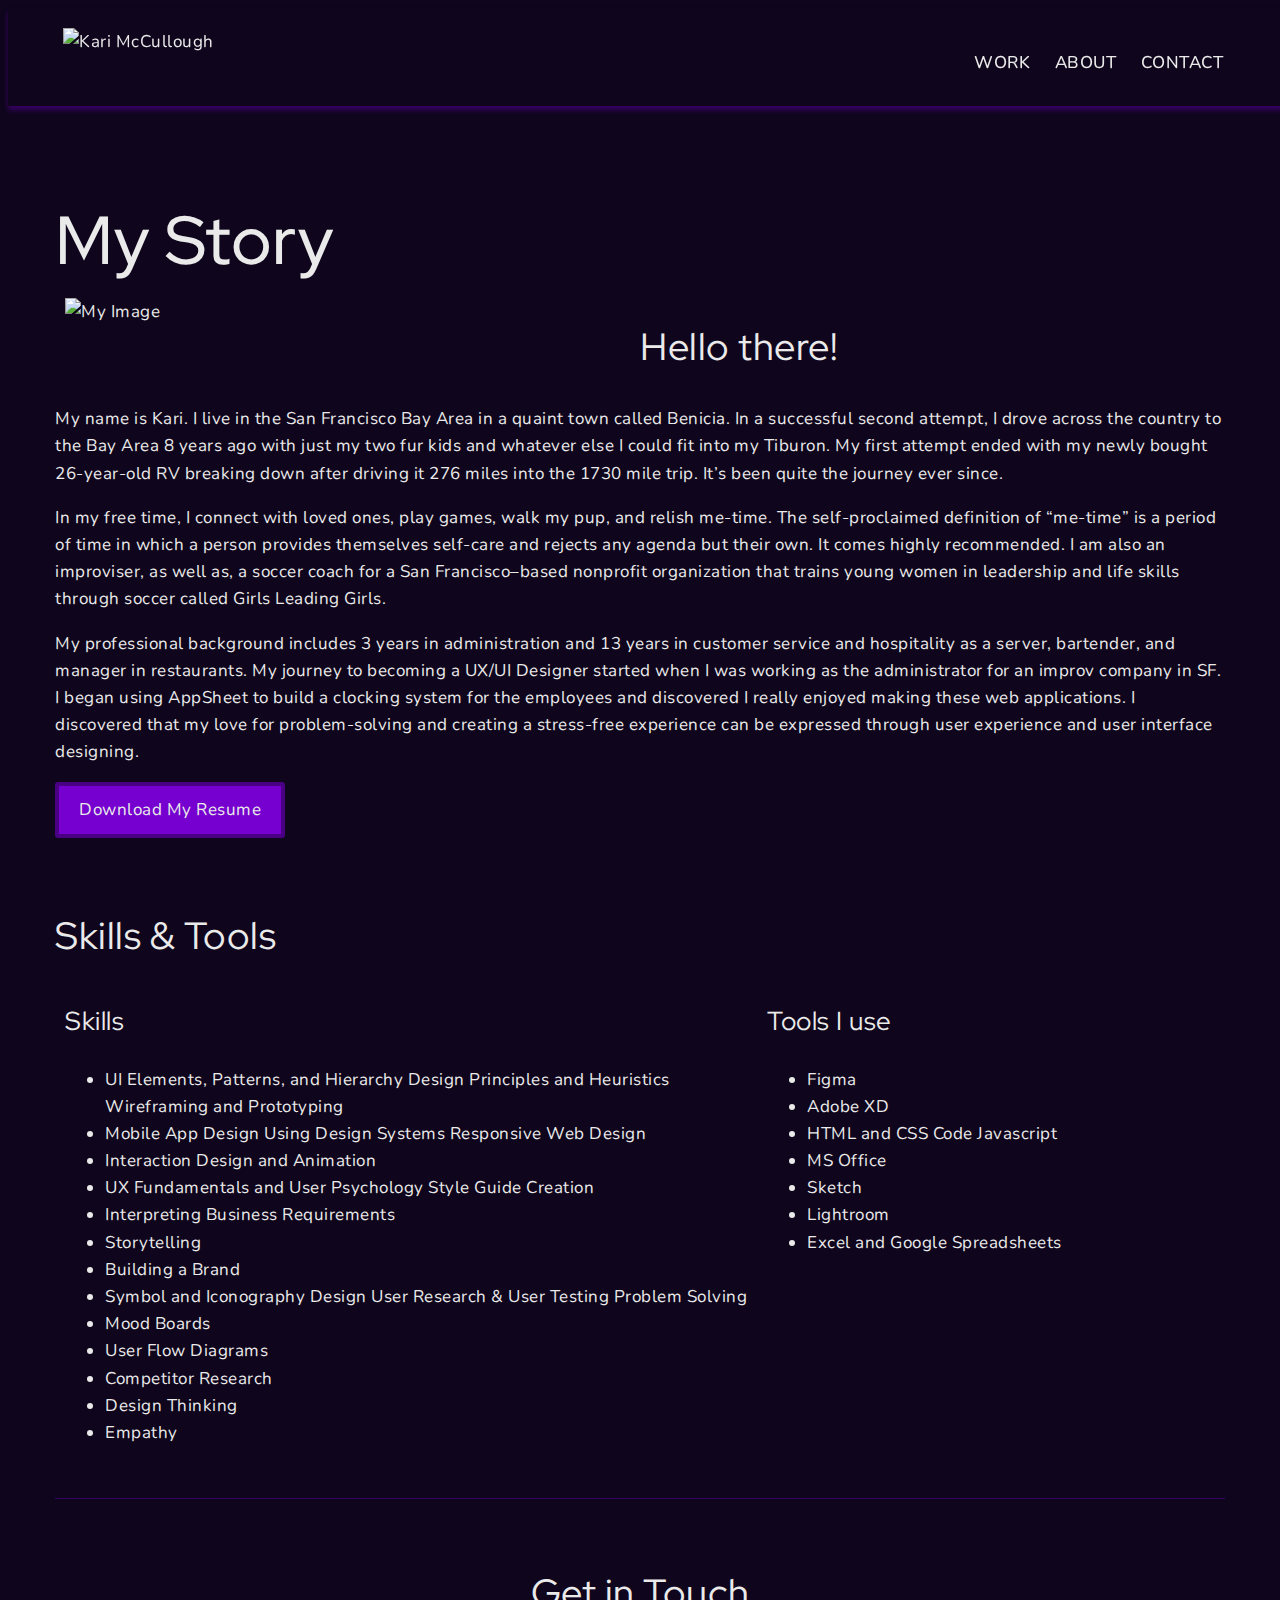
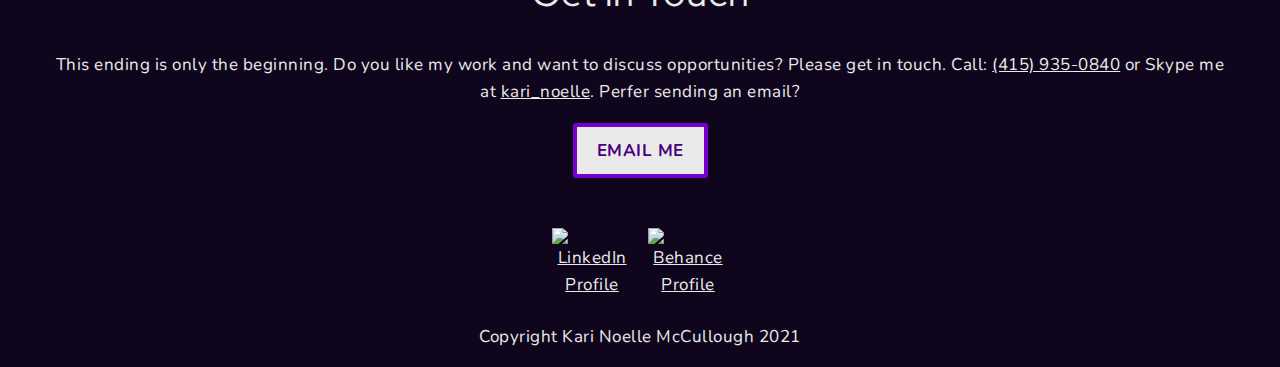
==== commit ea6748b4: "Update logo and footer" ====
--- a/about.html
+++ b/about.html
@@ -14,6 +14,7 @@
   <link rel="icon" type="image/png" sizes="32x32" href="favicons/favicon-32x32.png">
   <link rel="icon" type="image/png" sizes="16x16" href="favicons/favicon-16x16.png">
   <link rel="manifest" href="/site.webmanifest">
+  <script src="https://kit.fontawesome.com/fa7055c1cb.js" crossorigin="anonymous"></script>
   <meta name="msapplication-TileColor" content="#da532c">
   <meta name="theme-color" content="#ffffff">
   <meta name="viewport" content="width=device-width, intial-scale=1">
@@ -22,14 +23,17 @@
 <body>
   <header id="highlight-header">
     <div class="container">
-      <img src="https://via.placeholder.com/150x50?text=i-ate-my-logo" alt="Kari McCullough" class="logo">
+      <div class="navtoggle" id="myNavtoggle">
+        <img src="https://via.placeholder.com/150x50?text=i-ate-my-logo" alt="Kari McCullough" class="logo">
       <nav>
-        <ul class="navigation">
+        <ul class="">
           <li><a href="index.html">Work</a></li>
           <li><a href="about.html">About</a></li>
-          <li><a href="#Contact">Contact</a></li>
+          <li><a href="#Contact" onclick="menuToggle()">Contact</a></li>
+          <li><a href="javascript:void(0);" class="icon" onclick="menuToggle()"><i class="fas fa-bars"></i></a></li>
         </ul>
       </nav>
+    </div>
     </div>
   </header>
 
@@ -100,64 +104,47 @@
     </div>
   </main>
 
-  <footer id="highlight-footer">
-    <div id="contact">
+  <footer id="Contact">
+    <div>
       <div class="container">
+        <h2>Get in Touch</h2>
         <div>
-          <h2>Get in Touch</h2>
+          <p>
+            This ending is only the beginning. Do you like my work and want to discuss opportunities? Please get in touch. Call: <a href="tel:‪415-935-0840‬">‪(415) 935-0840‬</a> or Skype me at <a href="skype:kari_noelle">kari_noelle</a>. Perfer
+            sending
+            an email?
+          </p>
         </div>
-        <p>
-          This ending is only the beginning. Do you like my work and want to discuss opportunities? Please get in touch. Call: <a href="tel:‪415-935-0840‬">‪(415) 935-0840‬</a> or Skype me at <a href="skype:kari_noelle">kari_noelle</a>. Perfer
-          sending
-          an email?
-        </p>
         <div>
           <a href="mailto:thekarinoelle@gmail.com" class="button contact">Email me</a>
         </div>
         <div class="row">
 
         </div>
-        <div class="social-icons">
-          <a href="https://www.linkedin.com/in/kari-mccullough-8a9638170/" target="_blank">
-            <svg viewBox="0 0 64 64" xmlns="http://www.w3.org/2000/svg">
-              <defs>
-                <style>
-                  .cls-1 {
-                    fill: #007fb5;
-                  }
-
-                  .cls-2 {
-                    fill: #fff;
-                  }
-                </style>
-              </defs>
-              <title />
-              <g data-name="14-linkedin" id="_14-linkedin">
-                <rect class="cls-1" height="64" rx="11.2" ry="11.2" width="64" />
-                <rect class="cls-2" height="32.72" width="9.03" x="8.99" y="23.54" />
-                <path class="cls-2" d="M48.2,23.54C41.54,21,36.72,25.3,34.66,27.7V23.54h-9V56.26h9V39a8.45,8.45,0,0,1,2.23-5.92,4.75,4.75,0,0,1,3.41-1.67A5.42,5.42,0,0,1,44.24,33a6.13,6.13,0,0,1,1.7,4.35V56.26H56.1V36S57.23,26.92,48.2,23.54Z" />
-                <circle class="cls-2" cx="13.5" cy="13.38" r="5.64" />
-              </g>
-            </svg>
-          </a>
+        <div>
+          <div class="row">
+          <div id="social-icon-flex">
+            <div class="social-icon">
+            <a href="https://www.linkedin.com/in/thekarinoelle" target="_blank">
+              <img src="logos/linkedin-logo.svg" alt="LinkedIn Profile">
+            </a>
+          </div>
+          <div class="social-icon">
           <a href="https://www.behance.net/thekarinoelle" target="_blank">
-            <svg enable-background="new 0 0 56.693 56.693" height="56.693px" id="Layer_1" version="1.1" viewBox="0 0 56.693 56.693" width="56.693px" xml:space="preserve" xmlns="http://www.w3.org/2000/svg" xmlns:xlink="http://www.w3.org/1999/xlink">
-              <g>
-                <path d="M38.031,27.257c-3.174,0-3.615,3.168-3.615,3.168h6.748C41.164,30.425,41.207,27.257,38.031,27.257z" />
-                <path d="M22.721,30.425h-5.982v5.492h5.296c0.09,0,0.225,0.002,0.383,0c0.852-0.02,2.467-0.268,2.467-2.67   C24.885,30.396,22.721,30.425,22.721,30.425z" />
-                <path
-                  d="M28.348,5.101c-13.6,0-24.625,11.023-24.625,24.623c0,13.6,11.025,24.625,24.625,24.625   c13.598,0,24.623-11.025,24.623-24.625C52.971,16.125,41.945,5.101,28.348,5.101z M33.531,20.231h8.477v2.53h-8.477V20.231z    M29.246,33.503c0,6.271-6.525,6.064-6.525,6.064h-5.982h-0.175h-4.535V19.021h4.535h0.175h5.982c3.248,0,5.812,1.794,5.812,5.47   c0,3.676-3.135,3.91-3.135,3.91C29.531,28.401,29.246,33.503,29.246,33.503z M45.104,33.167H34.457   c0,3.816,3.615,3.576,3.615,3.576c3.414,0,3.295-2.211,3.295-2.211h3.617c0,5.867-7.033,5.465-7.033,5.465   c-8.436,0-7.893-7.855-7.893-7.855s-0.008-7.893,7.893-7.893C46.268,24.249,45.104,33.167,45.104,33.167z" />
-                <path d="M24.174,24.81c0-2.137-1.453-2.137-1.453-2.137h-0.77h-5.212v4.584h5.611C23.318,27.257,24.174,26.946,24.174,24.81z" />
-              </g>
-            </svg>
-          </a>
+              <img src="logos/behance-logo.svg" alt="Behance Profile">
+            </a>
+          </div>
         </div>
+      </div>
         <div>
           <p>Copyright Kari Noelle McCullough 2021</p>
         </div>
       </div>
     </div>
+  </div>
   </footer>
+  <script src="https://code.jquery.com/jquery-3.5.1.min.js" integrity="sha256-9/aliU8dGd2tb6OSsuzixeV4y/faTqgFtohetphbbj0=" crossorigin="anonymous"></script>
+  <script src="js/script.js"></script>
 </body>
 
 </html>
--- a/css/style.css
+++ b/css/style.css
@@ -14,13 +14,13 @@
 header {
   background-color: #0F051C;
   color: #EAEAEA;
-  padding: 10px 0;
+  padding: 10px 0 4px;
   margin: 0px auto;
-  text-align: center;
   list-style-type: none;
   box-shadow: 0px 4px 5px 0px rgba(73, 0, 130, 0.70);
   position: fixed;
   width: 100%;
+  z-index: 1;
 }
 
 main {
@@ -144,6 +144,74 @@
   font-weight: 700;
   text-transform: uppercase;
   border: 4px solid #7500CF;
+  text-decoration: none;
+}
+
+/*Why is #myNavtoggle  here? I am not sure what purpose this currently serves.*/
+#myNavtoggle {}
+
+.navtoggle li:not(:last-child) {
+  display: none;
+}
+
+.navtoggle, .navtoggle.responsive {
+  position: relative;
+}
+
+.navtoggle li .icon {
+  position: absolute;
+  right: 0;
+  top: 2px;
+  font-size: 20px;
+  padding: 0;
+}
+
+.navtoggle.responsive nav {
+  padding: 24px 0 0;
+}
+
+.navtoggle.responsive li {
+  display: block;
+  padding: 10px;
+  border-top: 1px solid rgba(73, 0, 130, 0.70);
+}
+
+.navtoggle.responsive li:last-child {
+  padding: 0 0 10px;
+}
+
+nav>ul {
+  list-style-type: none;
+  margin: 1em 0;
+  padding: 0;
+  text-align: center;
+}
+
+nav>ul>li>a {
+  padding: 0 10px;
+  text-transform: uppercase;
+  font-weight: 500;
+  color: #EAEAEA;
+  background-color: #0F051C;
+  text-decoration: none;
+}
+
+nav>ul>li>a:visited {
+  color: #EAEAEA;
+  background-color: #0F051C;
+  text-decoration: none;
+}
+
+nav>ul>li>a:hover nav>ul>li>a:focus {
+  color: #7500CF;
+  font-weight: 700;
+  background-color: #0F051C;
+  text-decoration: underline;
+}
+
+nav>ul>li>a:active {
+  color: #490082;
+  background-color: #0F051C;
   text-decoration: none;
 }
 
@@ -188,6 +256,13 @@
   position: static;
 }
 
+#tastyvegan-main {
+display: flex;
+justify-content: space-around;
+  max-width: 90%;
+  margin: 48px auto;
+}
+
 .section-light-background {
   background-color: rgba(255, 255, 255, 0.87);
   color: black;
@@ -212,10 +287,9 @@
 
 #hero {
   color: #EAEAEA;
-  padding: 20px 0;
+  padding: 8px 0;
   display: inline-block;
   width: 100%;
-  margin-top: 120px;
 }
 
 #hero h1 {
@@ -245,7 +319,7 @@
   text-align: left;
 }
 
-#contact {
+#Contact {
   text-align: center;
   padding-top: 10px;
 }
@@ -259,112 +333,62 @@
 }
 
 .logo {
-  max-width: 250px;
-}
-
-nav>ul {
-  list-style-type: none;
-  padding: 0;
-  display: inline-block;
+  max-width: 150px;
+  max-height: 48px;
+}
+
+.hero-animation-stage {
+display: flex;
+height: 100%;
+width: 100%;
+}
+
+.hero-animation {
+  align-self: flex-end;
+  max-width: 160px;
+  position: relative;
+  animation-duration: 5s;
+  animation-iteration-count: infinite;
+  transform-origin: bottom;
+  margin: 0 auto 0 auto;
+}
+
+.wobble {
+  animation-name: wobble;
+  animation-timing-function: ease;
+}
+
+@keyframes wobble {
+   0% { transform: translateX(0%); }
+   10% { transform: translateX(-5%) rotate(-20deg); }
+   30% { transform: translateX(5%) rotate(10deg); }
+   45% { transform: translateX(-3%) rotate(-5deg); }
+   60% { transform: translateX(2%) rotate(3deg); }
+   75% { transform: translateX(-1%) rotate(-2deg); }
+   100% { transform: translateX(0%); }
+}
+
+#social-icon-flex {
+    display: flex;
+  position: sticky;
   width: 100%;
-}
-
-nav>ul>li {
-  display: inline-block;
-}
-
-nav>ul>li>a {
-  padding: 0 10px;
-  text-transform: uppercase;
-  font-weight: 500;
-  color: #EAEAEA;
-  background-color: #0F051C;
-  text-decoration: none;
-}
-
-nav>ul>li>a:visited {
-  color: #EAEAEA;
-  background-color: #0F051C;
-  text-decoration: none;
-}
-
-nav>ul>li>a:hover nav>ul>li>a:focus {
-  color: #7500CF;
-  font-weight: 700;
-  background-color: #0F051C;
-  text-decoration: underline;
-}
-
-nav>ul>li>a:active {
-  color: #490082;
-  background-color: #0F051C;
-  text-decoration: none;
-}
-
-.social-icons {
-  max-width: 100px;
+  height: 100%;
+  justify-content: center;
+  flex-direction: row;
+
+}
+.social-icon {
+  position: relative;
+  min-width: 48px;
+  min-height: 48px;
+  max-width: 96px;
+  max-height: 96px;
+  padding-left: 8px;
+  padding-right: 8px;
 }
 
 .project-covers {
   max-width: 75%;
-}
-
-.highlight-blue {
-  background-color: blue;
-}
-
-.highlight-green {
-  background-color: green;
-}
-
-.highlight-red {
-  background-color: red;
-}
-
-.sun {
-  animation: 4s color-change infinite alternate linear;
-}
-
-.cloud-front {
-  animation: 30s cloud-move infinite alternate linear;
-}
-
-.cloud-back {
-  animation: 34s cloud-move-reverse infinite alternate linear;
-}
-
-@keyframes color-change {
-  0% {
-    fill: #edc655
-  }
-
-  50% {
-    fill: #fcffad;
-  }
-
-  100% {
-    fill: #f76414;
-  }
-}
-
-@keyframes cloud-move {
-  from {
-    transform: translate(0, -8px);
-  }
-
-  to {
-    transform: translate(200px, 8px);
-  }
-}
-
-@keyframes cloud-move-reverse {
-  from {
-    transform: translate(446px, 48px);
-  }
-
-  to {
-    transform: translate(100px, 48px);
-  }
 }
 
 /* ==============================
@@ -376,35 +400,105 @@
     padding: 20px 0 13px;
   }
 
+  #myNavtoggle {
+    min-width: 641px
+  }
+
   nav {
     width: auto;
     float: right;
     margin-top: 4px;
   }
 
+    nav>ul {
+      margin: 1em 0;
+    }
+
+    nav>ul>li {
+      display: inline-block;
+    }
+
+    .navtoggle li:not(:last-child) {
+      display: inline-block;
+    }
+
+    .navtoggle li:last-child {
+      display: none;
+    }
+
+    .navtoggle.responsive nav {
+      padding: 0;
+    }
+
+    .navtoggle.responsive li {
+      border-top: none;
+      padding: 0;
+    }
+
+    .navtoggle li .icon {
+      font-size: 17px;
+    }
+
   #hero {
     margin-top: 96px;
   }
 
-  h1 {
-    font-size: 4em;
-  }
+    #hero-animation {
+      background-color: #7500CF;
+    }
 
   #hero span {
     display: block;
   }
 
-  [class*="col-"] {
-    float: left;
-  }
-
-  .col-md-6 {
-    width: 50%;
-  }
-
-  #hero-animation {
-    background-color: #7500CF;
-  }
+    h1 {
+      font-size: 4em;
+    }
+
+  .logo {
+    max-width: 200px;
+  }
+
+  .hero-animation-stage {
+  display: flex;
+  justify-content: space-around;
+  align-items: baseline;
+  height: 100%;
+  width: 100%;
+  }
+
+  .hero-animation {
+    align-self: flex-end;
+    max-width: 160px;
+    position: relative;
+    animation-duration: 2s;
+    animation-iteration-count: infinite;
+    transform-origin: bottom;
+    margin: 0 auto 0 auto;
+  }
+
+  .bounce {
+    animation-name: bounce;
+    animation-timing-function: ease;
+  }
+
+  @keyframes bounce {
+          0%   { transform: scale(1,1)      translateY(0); }
+          10%  { transform: scale(1.1,.9)   translateY(0); }
+          30%  { transform: scale(.9,1.1)   translateY(-100px); }
+          50%  { transform: scale(1.05,.95) translateY(0); }
+          57%  { transform: scale(1,1)      translateY(-7px); }
+          64%  { transform: scale(1,1)      translateY(0); }
+          100% { transform: scale(1,1)      translateY(0); }
+      }
+
+    [class*="col-"] {
+      float: left;
+    }
+
+    .col-md-6 {
+      width: 50%;
+    }
 }
 
 /* ==============================
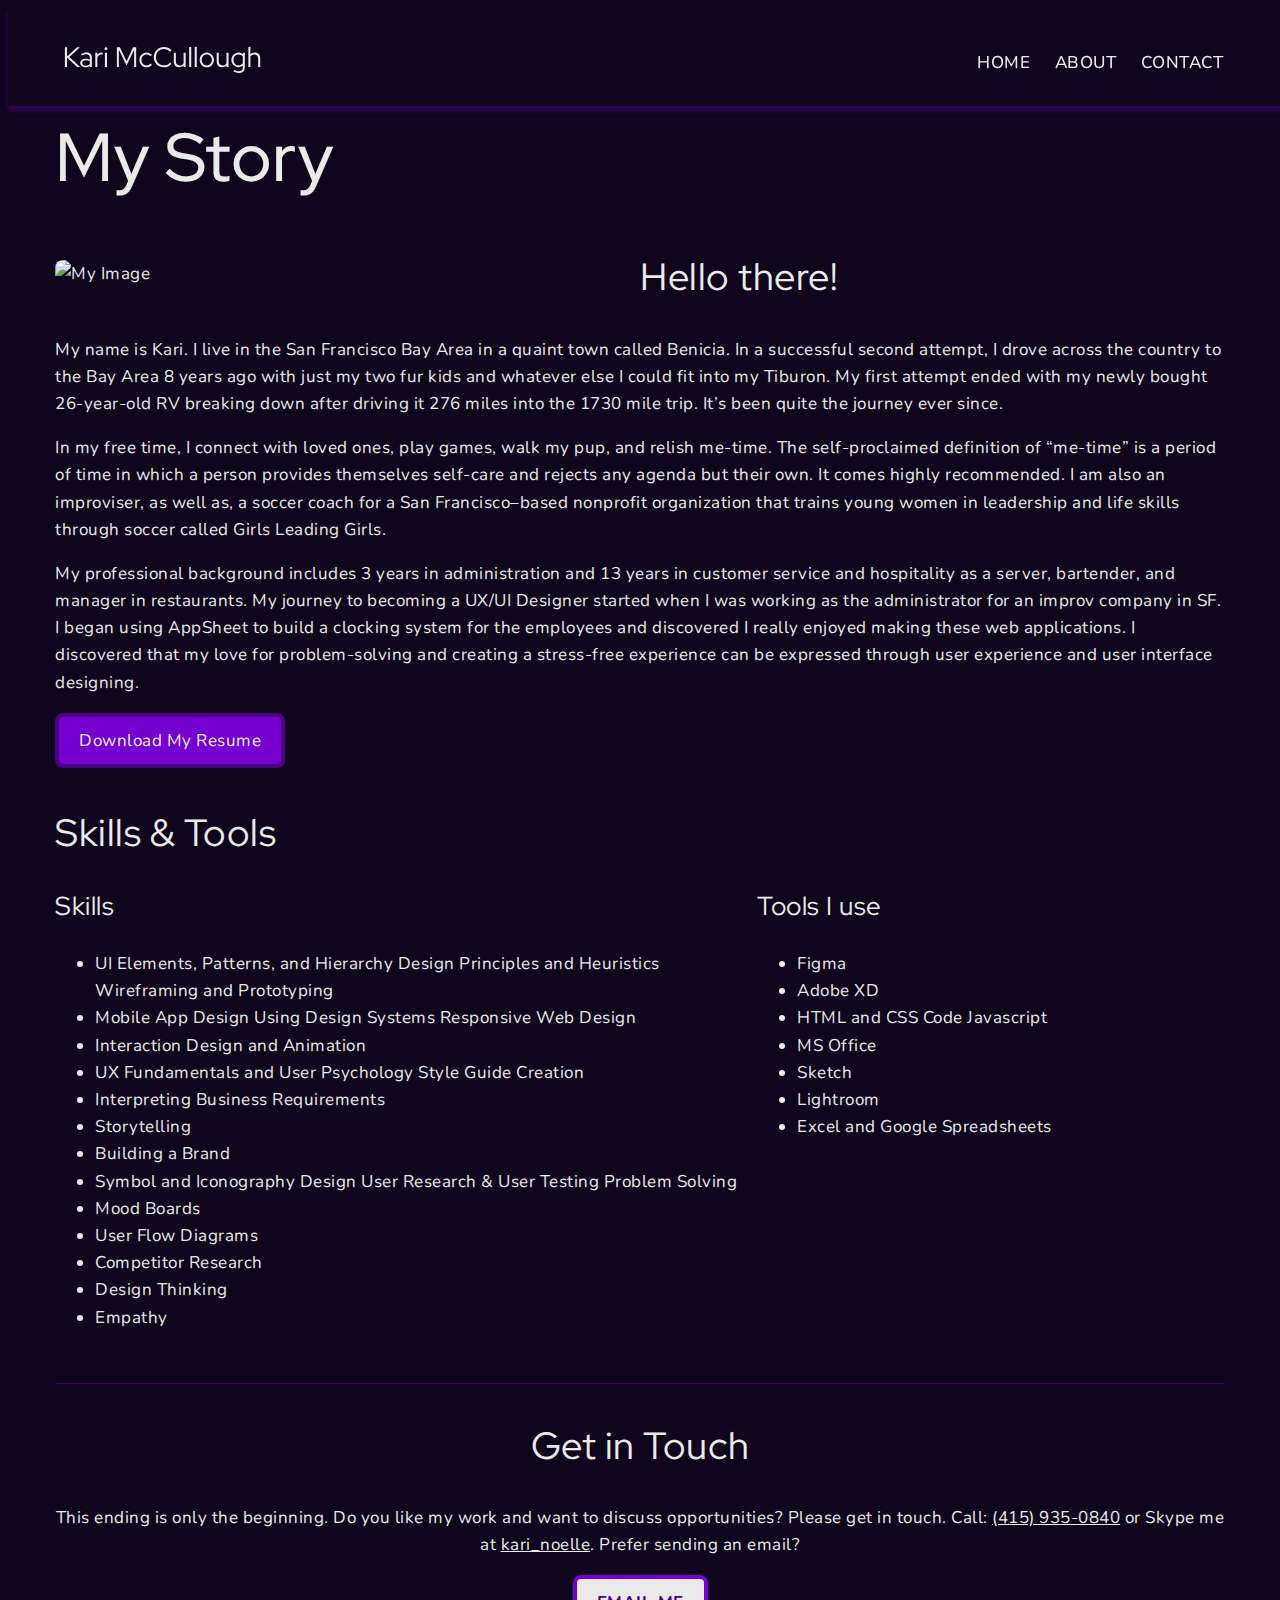
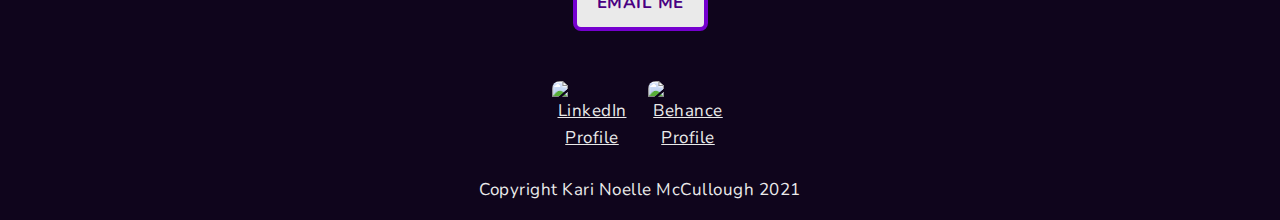
==== commit 739e71af: "Major Update mainly on watchguide.html" ====
--- a/about.html
+++ b/about.html
@@ -17,17 +17,17 @@
   <script src="https://kit.fontawesome.com/fa7055c1cb.js" crossorigin="anonymous"></script>
   <meta name="msapplication-TileColor" content="#da532c">
   <meta name="theme-color" content="#ffffff">
-  <meta name="viewport" content="width=device-width, intial-scale=1">
+  <meta name="viewport" content="width=device-width, initial-scale=1">
 </head>
 
 <body>
   <header id="highlight-header">
     <div class="container">
       <div class="navtoggle" id="myNavtoggle">
-        <img src="https://via.placeholder.com/150x50?text=i-ate-my-logo" alt="Kari McCullough" class="logo">
+        <img src="logos/logo-nav.svg" alt="Kari McCullough" class="logo">
       <nav>
         <ul class="">
-          <li><a href="index.html">Work</a></li>
+          <li><a href="index.html">Home</a></li>
           <li><a href="about.html">About</a></li>
           <li><a href="#Contact" onclick="menuToggle()">Contact</a></li>
           <li><a href="javascript:void(0);" class="icon" onclick="menuToggle()"><i class="fas fa-bars"></i></a></li>
@@ -38,7 +38,7 @@
   </header>
 
   <main id="highlight-main">
-    <div id="hero">
+    <div>
       <div class="container">
         <div class="row">
           <div>
@@ -47,7 +47,7 @@
           <div class="col-md-6 col-lg-8 col-xlp-4">
             <picture>
               <source srcset="img/self/bw-600.jpg" media="(max-width:767px)">
-              <img src="img/self/bw-1200.jpg" alt="My Image">
+              <img src="img/self/bw-600.jpg" alt="My Image">
             </picture>
           </div>
           <div>
@@ -60,7 +60,7 @@
               the
               administrator for an improv company in SF. I began using AppSheet to build a clocking system for the employees and discovered I really enjoyed making these web applications. I discovered that my love for problem-solving and creating a
               stress-free experience can be expressed through user experience and user interface designing.</p>
-            <a href="files/resume.pdf" class="button" download>Download My Resume</a>
+            <a href="files/mccullough-kari-uxui-resume.pdf" class="button" download>Download My Resume</a>
           </div>
         </div>
       </div>
@@ -110,7 +110,7 @@
         <h2>Get in Touch</h2>
         <div>
           <p>
-            This ending is only the beginning. Do you like my work and want to discuss opportunities? Please get in touch. Call: <a href="tel:‪415-935-0840‬">‪(415) 935-0840‬</a> or Skype me at <a href="skype:kari_noelle">kari_noelle</a>. Perfer
+            This ending is only the beginning. Do you like my work and want to discuss opportunities? Please get in touch. Call: <a href="tel:‪415-935-0840‬">‪(415) 935-0840‬</a> or Skype me at <a href="skype:kari_noelle">kari_noelle</a>. Prefer
             sending
             an email?
           </p>
--- a/css/style.css
+++ b/css/style.css
@@ -50,6 +50,7 @@
 h2 {
   font-size: 2.25em;
   font-weight: 400;
+  margin-top: 0;
 }
 
 h3 {
@@ -64,6 +65,7 @@
 
 img {
   width: 100%;
+  border-radius: 8px;
 }
 
 a {
@@ -96,7 +98,7 @@
   color: #EAEAEA;
   font-weight: 400;
   padding: 10px 20px;
-  border-radius: 3px;
+  border-radius: 8px;
   border: 4px solid #490082;
   transition: 0.2s opacity;
   text-decoration: none;
@@ -147,9 +149,6 @@
   text-decoration: none;
 }
 
-/*Why is #myNavtoggle  here? I am not sure what purpose this currently serves.*/
-#myNavtoggle {}
-
 .navtoggle li:not(:last-child) {
   display: none;
 }
@@ -161,7 +160,7 @@
 .navtoggle li .icon {
   position: absolute;
   right: 0;
-  top: 2px;
+  top: 6px;
   font-size: 20px;
   padding: 0;
 }
@@ -213,6 +212,20 @@
   color: #490082;
   background-color: #0F051C;
   text-decoration: none;
+}
+
+#watchguide-main {
+  display: flex;
+  justify-content: space-around;
+  max-width: 90%;
+  margin: 48px auto;
+}
+
+#tastyvegan-main {
+  display: flex;
+  justify-content: space-around;
+  max-width: 90%;
+  margin: 48px auto;
 }
 
 #watchguide-main {
@@ -221,7 +234,7 @@
   font-size: 16px;
   font-weight: 400;
   letter-spacing: 0.5px;
-  color: Black;
+  color: #E4E4E4;
   max-width: 90%;
   margin: 48px auto;
 }
@@ -256,17 +269,76 @@
   position: static;
 }
 
-#tastyvegan-main {
-display: flex;
-justify-content: space-around;
-  max-width: 90%;
-  margin: 48px auto;
+.wgflow {}
+
+.wg-tvcouch {
+  position: relative;
+  border-radius: 74px;
+  max-width: 100%;
+  margin: 16px;
+}
+
+.mandocheck {
+  max-width: 136px;
+}
+
+.wg-figma-img {
+  max-width: 212px;
+}
+
+.wg-navicon {
+  min-width: 306px;
+}
+
+.wgthumb {
+  max-height: 56px;
 }
 
 .section-light-background {
+  position: relative;
   background-color: rgba(255, 255, 255, 0.87);
   color: black;
-  padding: 10px;
+  padding: 10px 0;
+}
+
+.container80 {
+  position: relative;
+  max-width: 100%;
+  max-height: 100%;
+}
+
+.right-img {
+  position: relative;
+  left: 20%;
+}
+
+.leftfloat {
+  float: left;
+}
+
+.right-tab {
+  position: relative;
+  border-radius: 4px 0px 0px 4px;
+  max-width: 80%;
+  right: 0px;
+  overflow: hidden;
+  float: right;
+}
+
+.left-img {
+  max-width: 80%;
+  overflow: hidden;
+}
+
+.rightfloat {
+  float: right;
+}
+
+.left-tab {
+  position: inherit;
+  border-radius: 0px 4px 4px 0px;
+  max-width: 80%;
+  left: 0px;
 }
 
 /* Layout styling */
@@ -312,7 +384,7 @@
 
 #work h3 {
   text-align: left;
-  margin-top: .5em;
+  margin-top: 0;
 }
 
 #work p {
@@ -338,16 +410,16 @@
 }
 
 .hero-animation-stage {
-display: flex;
-height: 100%;
-width: 100%;
+  display: flex;
+  height: 100%;
+  width: 100%;
 }
 
 .hero-animation {
   align-self: flex-end;
   max-width: 160px;
   position: relative;
-  animation-duration: 5s;
+  animation-duration: 6s;
   animation-iteration-count: infinite;
   transform-origin: bottom;
   margin: 0 auto 0 auto;
@@ -359,24 +431,44 @@
 }
 
 @keyframes wobble {
-   0% { transform: translateX(0%); }
-   10% { transform: translateX(-5%) rotate(-20deg); }
-   30% { transform: translateX(5%) rotate(10deg); }
-   45% { transform: translateX(-3%) rotate(-5deg); }
-   60% { transform: translateX(2%) rotate(3deg); }
-   75% { transform: translateX(-1%) rotate(-2deg); }
-   100% { transform: translateX(0%); }
+  0% {
+    transform: translateX(0%);
+  }
+
+  10% {
+    transform: translateX(-5%) rotate(-20deg);
+  }
+
+  30% {
+    transform: translateX(5%) rotate(10deg);
+  }
+
+  45% {
+    transform: translateX(-3%) rotate(-5deg);
+  }
+
+  60% {
+    transform: translateX(2%) rotate(3deg);
+  }
+
+  75% {
+    transform: translateX(-1%) rotate(-2deg);
+  }
+
+  100% {
+    transform: translateX(0%);
+  }
 }
 
 #social-icon-flex {
-    display: flex;
+  display: flex;
   position: sticky;
   width: 100%;
   height: 100%;
   justify-content: center;
   flex-direction: row;
-
-}
+}
+
 .social-icon {
   position: relative;
   min-width: 48px;
@@ -401,7 +493,7 @@
   }
 
   #myNavtoggle {
-    min-width: 641px
+    min-width: 641px;
   }
 
   nav {
@@ -410,71 +502,73 @@
     margin-top: 4px;
   }
 
-    nav>ul {
-      margin: 1em 0;
-    }
-
-    nav>ul>li {
-      display: inline-block;
-    }
-
-    .navtoggle li:not(:last-child) {
-      display: inline-block;
-    }
-
-    .navtoggle li:last-child {
-      display: none;
-    }
-
-    .navtoggle.responsive nav {
-      padding: 0;
-    }
-
-    .navtoggle.responsive li {
-      border-top: none;
-      padding: 0;
-    }
-
-    .navtoggle li .icon {
-      font-size: 17px;
-    }
+  nav>ul {
+    margin: 1em 0;
+  }
+
+  nav>ul>li {
+    display: inline-block;
+  }
+
+  .navtoggle li:not(:last-child) {
+    display: inline-block;
+  }
+
+  .navtoggle li:last-child {
+    display: none;
+  }
+
+  .navtoggle.responsive nav {
+    padding: 0;
+  }
+
+  .navtoggle.responsive li {
+    border-top: none;
+    padding: 0;
+  }
+
+  .navtoggle li .icon {
+    font-size: 17px;
+  }
 
   #hero {
     margin-top: 96px;
   }
 
-    #hero-animation {
-      background-color: #7500CF;
-    }
+  #hero-animation {
+    background-color: #7500CF;
+  }
 
   #hero span {
     display: block;
   }
 
-    h1 {
-      font-size: 4em;
-    }
+  h1 {
+    font-size: 4em;
+  }
 
   .logo {
     max-width: 200px;
   }
 
   .hero-animation-stage {
-  display: flex;
-  justify-content: space-around;
-  align-items: baseline;
-  height: 100%;
-  width: 100%;
+    display: block;
+    padding-top: 120px;
+    height: 100%;
   }
 
   .hero-animation {
-    align-self: flex-end;
     max-width: 160px;
     position: relative;
     animation-duration: 2s;
-    animation-iteration-count: infinite;
+    animation-iteration-count: 1;
     transform-origin: bottom;
-    margin: 0 auto 0 auto;
+    margin: 0 auto 0 0;
+  }
+
+  .hero-animation:hover {
+    animation-name: wobble;
+    animation-iteration-count: 1;
   }
 
   .bounce {
@@ -483,22 +577,44 @@
   }
 
   @keyframes bounce {
-          0%   { transform: scale(1,1)      translateY(0); }
-          10%  { transform: scale(1.1,.9)   translateY(0); }
-          30%  { transform: scale(.9,1.1)   translateY(-100px); }
-          50%  { transform: scale(1.05,.95) translateY(0); }
-          57%  { transform: scale(1,1)      translateY(-7px); }
-          64%  { transform: scale(1,1)      translateY(0); }
-          100% { transform: scale(1,1)      translateY(0); }
-      }
-
-    [class*="col-"] {
-      float: left;
+    0% {
+      transform: scale(1, 1) translateY(0);
     }
 
-    .col-md-6 {
-      width: 50%;
+    10% {
+      transform: scale(1.1, .9) translateY(0);
     }
+
+    30% {
+      transform: scale(.9, 1.1) translateY(-75px);
+    }
+
+    50% {
+      transform: scale(1.05, .95) translateY(0);
+    }
+
+    57% {
+      transform: scale(1, 1) translateY(-7px);
+    }
+
+    64% {
+      transform: scale(1, 1) translateY(0);
+    }
+
+    100% {
+      transform: scale(1, 1) translateY(0);
+    }
+  }
+
+  [class*="col-"] {
+    float: left;
+    padding-left: 0;
+    padding-right: 16px;
+  }
+
+  .col-md-6 {
+    width: 50%;
+  }
 }
 
 /* ==============================
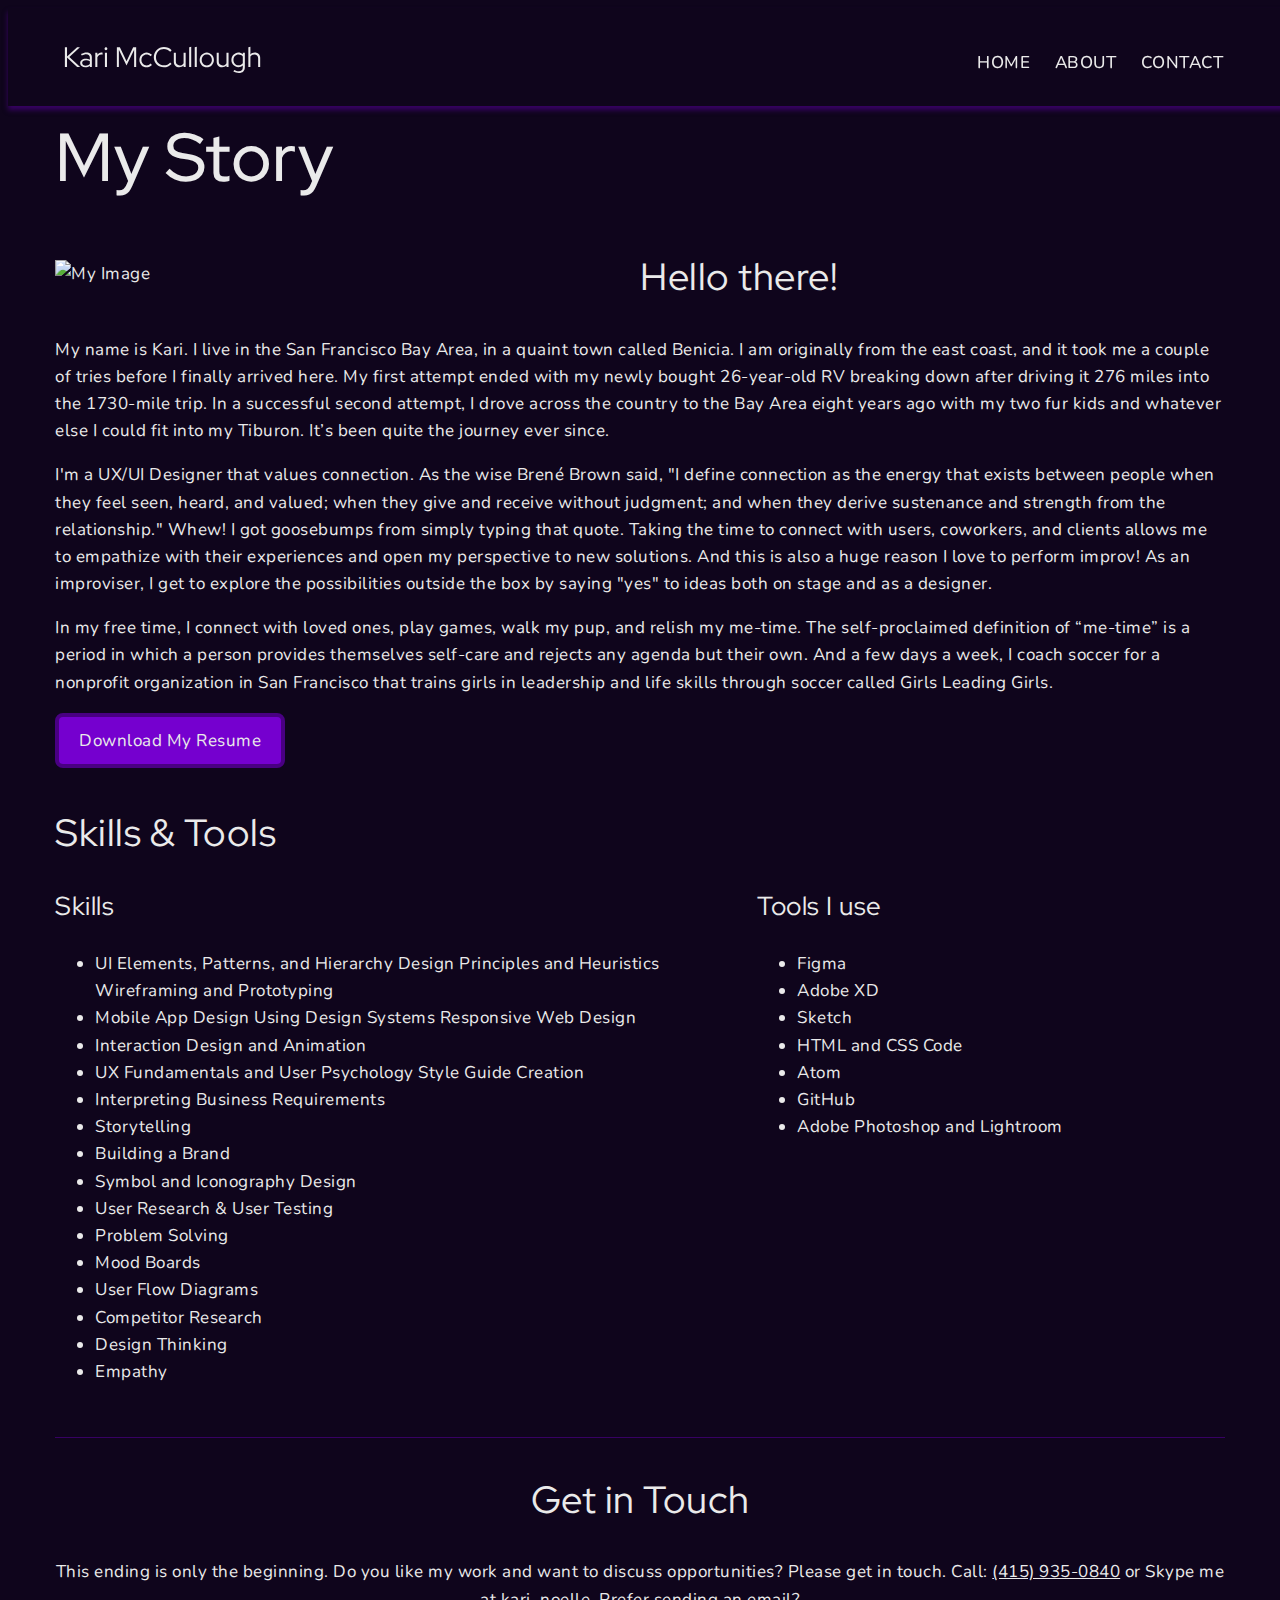
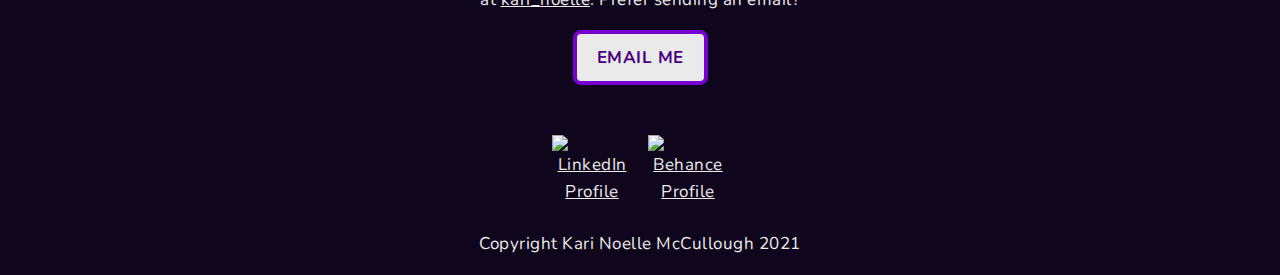
==== commit 4e1cfa25: "Update about.html" ====
--- a/about.html
+++ b/about.html
@@ -9,7 +9,7 @@
   <link rel="preconnect" href="https://fonts.gstatic.com">
   <link href="https://fonts.googleapis.com/css2?family=Nunito:ital,wght@0,400;0,600;0,700;1,400;1,600;1,700&family=Red+Hat+Display:ital,wght@0,400;0,500;1,400;1,500&display=swap" rel="stylesheet">
   <meta name="author" content="Kari McCullough">
-  <meta name="description" content="Kari McCullough UX/UI Designer Portfolio About Contact page">
+  <meta name="description" content="The Kari McCullough UX/UI Designer Portfolio About Contact page">
   <link rel="apple-touch-icon" sizes="180x180" href="/apple-touch-icon.png">
   <link rel="icon" type="image/png" sizes="32x32" href="favicons/favicon-32x32.png">
   <link rel="icon" type="image/png" sizes="16x16" href="favicons/favicon-16x16.png">
@@ -52,15 +52,10 @@
           </div>
           <div>
             <h2>Hello there!</h2>
-            <p>My name is Kari. I live in the San Francisco Bay Area in a quaint town called Benicia. In a successful second attempt, I drove across the country to the Bay Area 8 years ago with just my two fur kids and whatever else I could fit into
-              my Tiburon. My first attempt ended with my newly bought 26-year-old RV breaking down after driving it 276 miles into the 1730 mile trip. It’s been quite the journey ever since.</p>
-            <p>In my free time, I connect with loved ones, play games, walk my pup, and relish me-time. The self-proclaimed definition of “me-time” is a period of time in which a person provides themselves self-care and rejects any agenda but their
-              own. It comes highly recommended. I am also an improviser, as well as, a soccer coach for a San Francisco–based nonprofit organization that trains young women in leadership and life skills through soccer called Girls Leading Girls.</p>
-            <p>My professional background includes 3 years in administration and 13 years in customer service and hospitality as a server, bartender, and manager in restaurants. My journey to becoming a UX/UI Designer started when I was working as
-              the
-              administrator for an improv company in SF. I began using AppSheet to build a clocking system for the employees and discovered I really enjoyed making these web applications. I discovered that my love for problem-solving and creating a
-              stress-free experience can be expressed through user experience and user interface designing.</p>
-            <a href="files/mccullough-kari-uxui-resume.pdf" class="button" download>Download My Resume</a>
+            <p>My name is Kari. I live in the San Francisco Bay Area, in a quaint town called Benicia. I am originally from the east coast, and it took me a couple of tries before I finally arrived here. My first attempt ended with my newly bought 26-year-old RV breaking down after driving it 276 miles into the 1730-mile trip. In a successful second attempt, I drove across the country to the Bay Area eight years ago with my two fur kids and whatever else I could fit into my Tiburon. It’s been quite the journey ever since.</p>
+            <p>I'm a UX/UI Designer that values connection. As the wise Brené Brown said, "I define connection as the energy that exists between people when they feel seen, heard, and valued; when they give and receive without judgment; and when they derive sustenance and strength from the relationship." Whew! I got goosebumps from simply typing that quote. Taking the time to connect with users, coworkers, and clients allows me to empathize with their experiences and open my perspective to new solutions. And this is also a huge reason I love to perform improv! As an improviser, I get to explore the possibilities outside the box by saying "yes" to ideas both on stage and as a designer.</p>
+            <p>In my free time, I connect with loved ones, play games, walk my pup, and relish my me-time. The self-proclaimed definition of “me-time” is a period in which a person provides themselves self-care and rejects any agenda but their own. And a few days a week, I coach soccer for a nonprofit organization in San Francisco that trains girls in leadership and life skills through soccer called Girls Leading Girls.</p>
+            <a href="files/mccullough-kari-uxui-designer.pdf" class="button" download>Download My Resume</a>
           </div>
         </div>
       </div>
@@ -80,7 +75,9 @@
             <li>Interpreting Business Requirements</li>
             <li>Storytelling</li>
             <li>Building a Brand</li>
-            <li>Symbol and Iconography Design User Research & User Testing Problem Solving</li>
+            <li>Symbol and Iconography Design</li>
+            <li>User Research & User Testing</li>
+            <li>Problem Solving</li>
             <li>Mood Boards</li>
             <li>User Flow Diagrams</li>
             <li>Competitor Research</li>
@@ -93,11 +90,11 @@
           <ul>
             <li>Figma</li>
             <li>Adobe XD</li>
-            <li>HTML and CSS Code Javascript</li>
-            <li>MS Office</li>
             <li>Sketch</li>
-            <li>Lightroom</li>
-            <li>Excel and Google Spreadsheets</li>
+            <li>HTML and CSS Code</li>
+            <li>Atom</li>
+            <li>GitHub</li>
+            <li>Adobe Photoshop and Lightroom</li>
           </ul>
         </div>
       </div>
@@ -116,7 +113,7 @@
           </p>
         </div>
         <div>
-          <a href="mailto:thekarinoelle@gmail.com" class="button contact">Email me</a>
+          <a href="mailto:design@thekarinoelle.com" class="button contact">Email me</a>
         </div>
         <div class="row">
 
@@ -125,7 +122,7 @@
           <div class="row">
           <div id="social-icon-flex">
             <div class="social-icon">
-            <a href="https://www.linkedin.com/in/thekarinoelle" target="_blank">
+            <a href="https://www.linkedin.com/in/karinoelle" target="_blank">
               <img src="logos/linkedin-logo.svg" alt="LinkedIn Profile">
             </a>
           </div>
--- a/css/style.css
+++ b/css/style.css
@@ -65,7 +65,6 @@
 
 img {
   width: 100%;
-  border-radius: 8px;
 }
 
 a {
@@ -214,7 +213,7 @@
   text-decoration: none;
 }
 
-#watchguide-main {
+#watchguideold-main {
   display: flex;
   justify-content: space-around;
   max-width: 90%;
@@ -235,8 +234,9 @@
   font-weight: 400;
   letter-spacing: 0.5px;
   color: #E4E4E4;
-  max-width: 90%;
-  margin: 48px auto;
+  max-width: 1000px;
+  margin: 0 auto;
+  border-radius: 8px;
 }
 
 #watchguide-main h1 {
@@ -256,20 +256,111 @@
   font-weight: 700;
   letter-spacing: 0.37px;
   color: #E2AB41;
+  margin-bottom: 12px;
 }
 
 #watchguide-main h3 {
   background-color: #333333;
   color: #ffffff;
   font-size: 1.25em;
-}
-
-#watchguide-palette {
-  max-width: 458px;
-  position: static;
-}
-
-.wgflow {}
+  margin-bottom: 0;
+}
+
+#watchguide-main p {
+  margin: 0;
+}
+
+.watchguide-img150w {
+  max-width: 150px;
+  margin-top: 20px;
+  width: auto;
+}
+
+.watchguide-img200w {
+  max-width: 200px;
+  margin-top: 20px;
+  width: auto;
+}
+
+.watchguide-img250w {
+  max-width: 250px;
+}
+
+.watchguide-img500w {
+  max-width: 500px;
+  margin: 20px 5%;
+}
+
+.watchguide-img750w {
+  max-width: 740px;
+  margin: 20px 5%;
+}
+
+.watchguide-img750up {
+  max-width: 100%;
+  margin: 20px 5%;
+}
+
+#watchguide-main ul {}
+
+.watchguide-logo {
+  font-size: 32px;
+  color: #E2AB41;
+  font-weight: 700;
+  letter-spacing: 0.37px;
+}
+
+#watchguide-opportun {}
+
+#wgimg-sync {
+  padding: 40px 0 0 65px;
+}
+
+.wgopportun {
+  position: relative;
+  margin-top: 10px;
+}
+
+.wgopportun-logo {
+  position: absolute;
+}
+
+.wgopportun-title {
+  padding-right: 31%;
+  top: 0;
+  text-align: right;
+}
+
+.opplayout {
+  max-width: 250px;
+  text-align: center;
+}
+
+.wgflow {
+  position: relative;
+}
+
+.wgflowtabs {
+  position: absolute;
+  top: 12%;
+  width: 100%;
+}
+
+.wgflowtab1 {
+  padding-bottom: 4%;
+}
+
+.wgflowtab2 {
+  padding-top: 0%;
+}
+
+.wgcontainer {
+  padding: 15px;
+}
+
+.wg-row {
+  margin: 10px 0;
+}
 
 .wg-tvcouch {
   position: relative;
@@ -278,16 +369,34 @@
   margin: 16px;
 }
 
+.wg-goldglow {
+  position: relative;
+  height: inherit;
+}
+
+.goldglowcontainer {
+  position: absolute;
+}
+
+.wgglow {
+  margin-bottom: -8px;
+}
+
+.glowtab {
+  position: absolute;
+  top: -72px;
+}
+
 .mandocheck {
   max-width: 136px;
 }
 
 .wg-figma-img {
-  max-width: 212px;
+  max-width: 250px;
 }
 
 .wg-navicon {
-  min-width: 306px;
+  min-width: 200px;
 }
 
 .wgthumb {
@@ -296,49 +405,31 @@
 
 .section-light-background {
   position: relative;
-  background-color: rgba(255, 255, 255, 0.87);
+  background-color: #E4E4E4;
   color: black;
   padding: 10px 0;
 }
 
-.container80 {
-  position: relative;
-  max-width: 100%;
-  max-height: 100%;
-}
-
-.right-img {
-  position: relative;
-  left: 20%;
-}
-
-.leftfloat {
-  float: left;
+.container80-right {
+  padding-left: 20%;
+  margin-bottom: 20px;
+}
+
+.container80-left {
+  padding-right: 20%;
+  margin-bottom: 20px;
+}
+
+.align-right {
+  text-align: right;
 }
 
 .right-tab {
-  position: relative;
   border-radius: 4px 0px 0px 4px;
-  max-width: 80%;
-  right: 0px;
-  overflow: hidden;
-  float: right;
-}
-
-.left-img {
-  max-width: 80%;
-  overflow: hidden;
-}
-
-.rightfloat {
-  float: right;
 }
 
 .left-tab {
-  position: inherit;
   border-radius: 0px 4px 4px 0px;
-  max-width: 80%;
-  left: 0px;
 }
 
 /* Layout styling */
@@ -355,6 +446,151 @@
   content: "";
   clear: both;
   display: table;
+}
+
+.main-container {
+  max-width: 90%;
+  margin: 48px auto;
+}
+
+#tastyvegan-mainDEV {
+  background-color: #FAF8F5;
+  font-family: 'Noto Sans KR', sans-serif;
+  font-size: 16px;
+  font-weight: 400;
+  letter-spacing: 0.5px;
+  color: #11081D;
+  padding-top: 20px;
+  border-radius: 8px;
+  max-width: 1000px;
+  margin: 0 auto;
+}
+
+#tastyvegan-mainDEV h2 {
+  font-family: 'Noto Sans KR', sans-serif;
+  font-size: 36px;
+  line-height: 57.13px;
+}
+
+#tastyvegan-mainDEV h3 {
+  font-family: 'Noto Sans KR', sans-serif;
+  font-size: 24px;
+  font-weight: 500;
+  line-height: 38.09px;
+  margin-bottom: 4px;
+}
+
+#tastyvegan-mainDEV h4 {
+  font-family: 'Noto Sans KR', sans-serif;
+  font-size: 20px;
+  font-weight: 500;
+  line-height: 31.74px;
+}
+
+#tastyvegan-mainDEV h5 {
+  font-family: 'Noto Sans KR', sans-serif;
+  font-size: 2em;
+  font-weight: 700;
+  line-height: 50.78px;
+  letter-spacing: 0.15em;
+  margin-top: auto;
+  margin-bottom: 8px;
+}
+
+#tastyvegan-mainDEV h6 {
+  font-family: 'Noto Sans KR', sans-serif;
+  font-size: 24px;
+  font-weight: 400;
+  line-height: 38.09px;
+  letter-spacing: 0.5em;
+  margin-top: auto;
+  margin-bottom: 8px;
+}
+
+#tastyvegan-mainDEV p {
+  margin-top: 2px;
+}
+
+#tastyvegan-mainDEV img {
+  width: 100%;
+  border-radius: 4px;
+  margin-bottom: 16px;
+  max-width: 1000px;
+}
+
+.section-margin {
+  margin-bottom: 32px;
+}
+
+.tv-hero-img {
+  max-width: 1000px;
+  margin-left: 10%;
+  margin-right: 10%;
+}
+
+.h2-background {
+  background: linear-gradient(90deg, #E54C2A 0%, rgba(255, 255, 255, 0) 100%);
+  border-radius: 16px 0px 0px 0px;
+}
+
+.persona-img {
+  max-width: 676px;
+  margin-left: auto;
+  margin-right: auto;
+}
+
+.tv-tech-img {
+  max-width: 412px;
+  margin-left: auto;
+  margin-right: auto;
+}
+
+.tv-mvp-features {
+  max-width: 720px;
+  margin-left: auto;
+  margin-right: auto;
+}
+
+.tv-userstory {
+  background: #D4E8D1;
+  border-radius: 8px 8px 0px 0px;
+}
+
+.tv-requirements {
+  background: rgba(242, 179, 164, 0.4);
+  border-radius: 8px 8px 0px 0px;
+  text-align: right;
+}
+
+.tv-userfeed {
+  margin-left: 10%;
+  margin-right: 10%;
+}
+
+.tv-type-container {
+  word-wrap: break-word;
+  margin-left: 5%;
+  margin-right: 5%;
+  max-width: 625px;
+}
+
+.tv-type2 {
+  display: flex;
+  justify-content: flex-end;
+  overflow-wrap: anywhere;
+}
+
+#tv-logo-imgs {
+  max-width: 152px;
+  margin-left: auto;
+  margin-right: auto;
+  padding-left: 5%;
+}
+
+.tv-imgs800 {
+  max-width: 800px;
+  margin-left: auto;
+  margin-right: auto;
 }
 
 #hero {
@@ -402,6 +638,10 @@
 
 .col-sm-12 {
   width: 100%;
+}
+
+.col-sm-popup-12 {
+  width: 250px;
 }
 
 .logo {
@@ -484,6 +724,32 @@
 }
 
 /* ==============================
+Sm/Md devices (430px and larger)
+================================= */
+@media only screen and (min-width: 430px) {
+  [class*="col-"] {
+    float: left;
+    padding-left: 0;
+    padding-right: 16px;
+  }
+
+  .col-smd-6 {
+    width: 50%;
+  }
+
+  .col-smdtext-6 {
+    padding-top: 25%;
+  }
+
+  #tv-logo-imgs {
+    max-width: 600px;
+    margin-left: auto;
+    margin-right: auto;
+    padding-left: 5%;
+  }
+}
+
+/* ==============================
 Medium devices (640px and larger)
 ================================= */
 @media only screen and (min-width: 640px) {
@@ -614,6 +880,38 @@
 
   .col-md-6 {
     width: 50%;
+  }
+
+  .wgflow {
+    position: relative;
+    margin-top: 10px;
+  }
+
+  .wgflowtabs {
+    position: absolute;
+    top: 20px;
+    width: 100%;
+  }
+
+  .wgflowtab1 {
+    padding-right: 66%;
+    padding-bottom: 0;
+  }
+
+  .wgflowtab2 {
+    position: absolute;
+    top: 0;
+    padding-left: 66%;
+  }
+
+  .wg-figma-img {
+    max-width: 500px;
+  }
+
+  .tv-type-container {
+    word-wrap: break-word;
+    margin-left: 10%;
+    margin-right: 10%;
   }
 }
 
